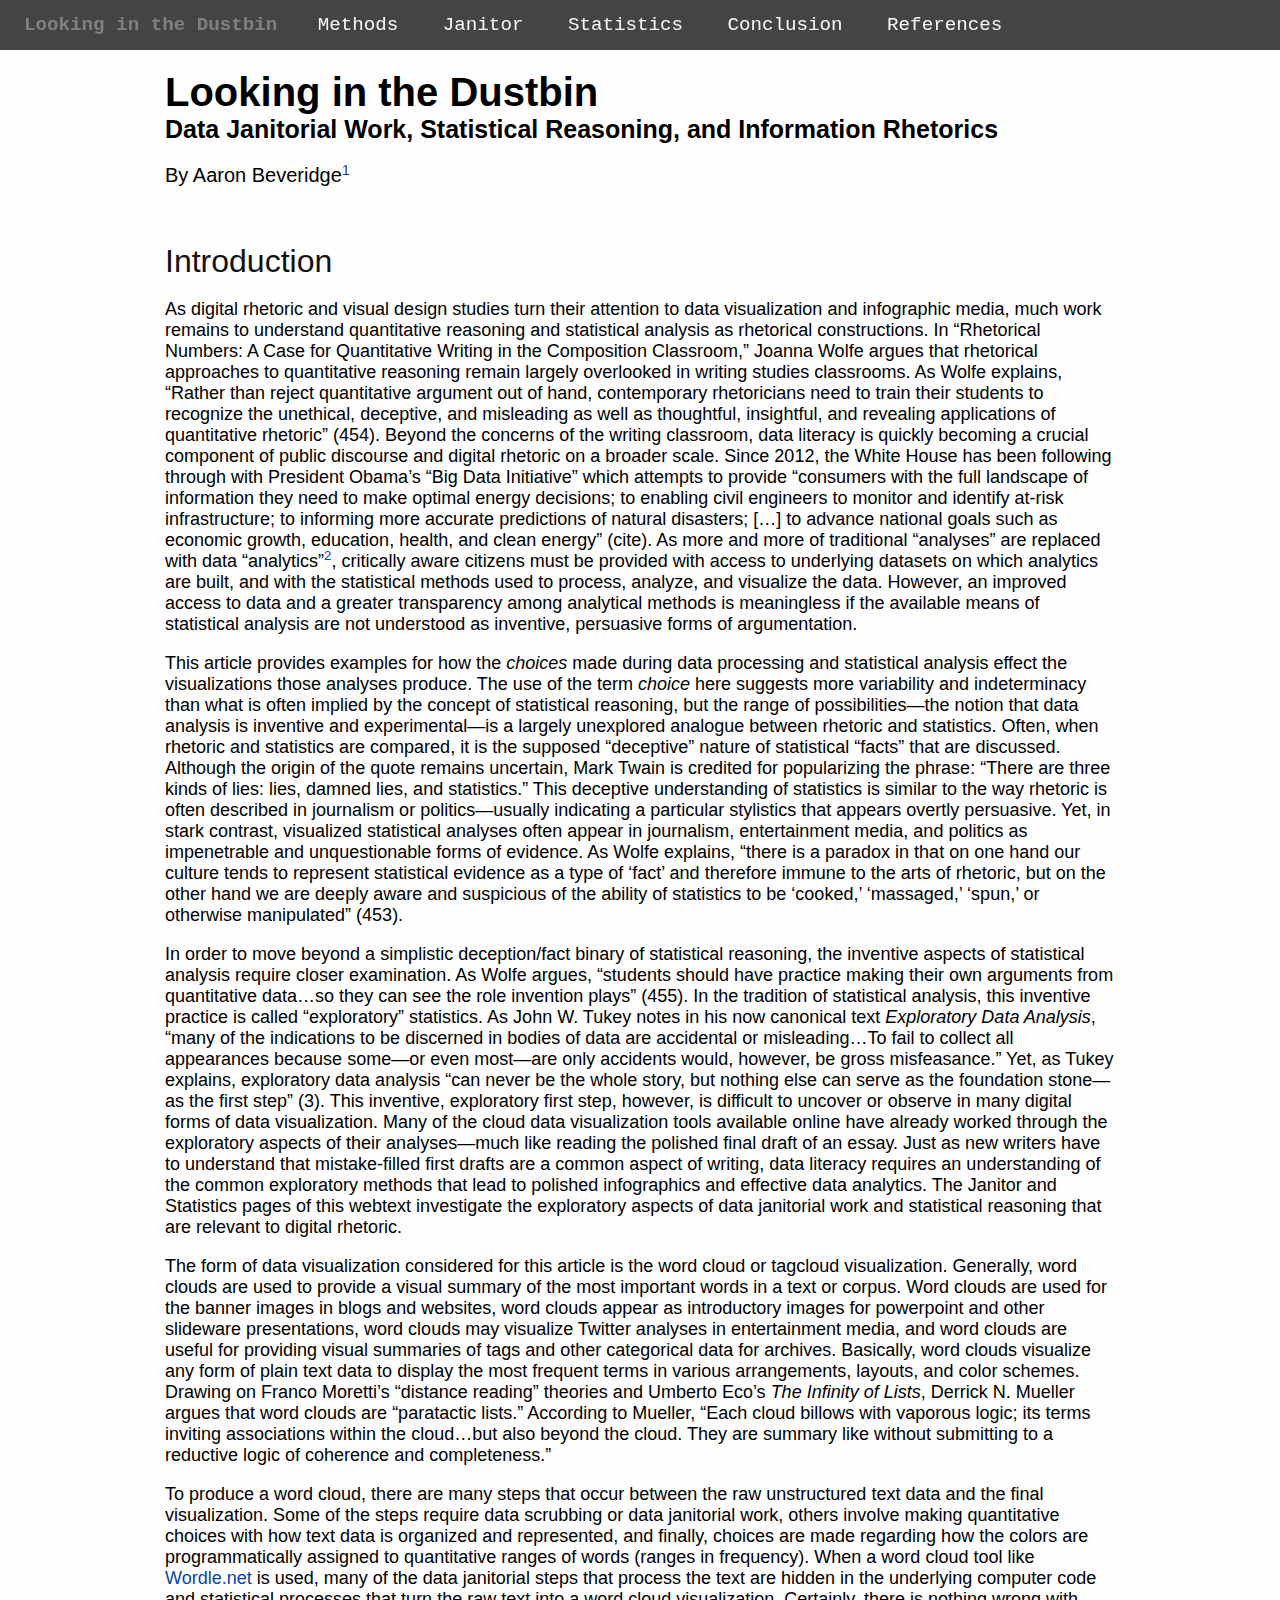
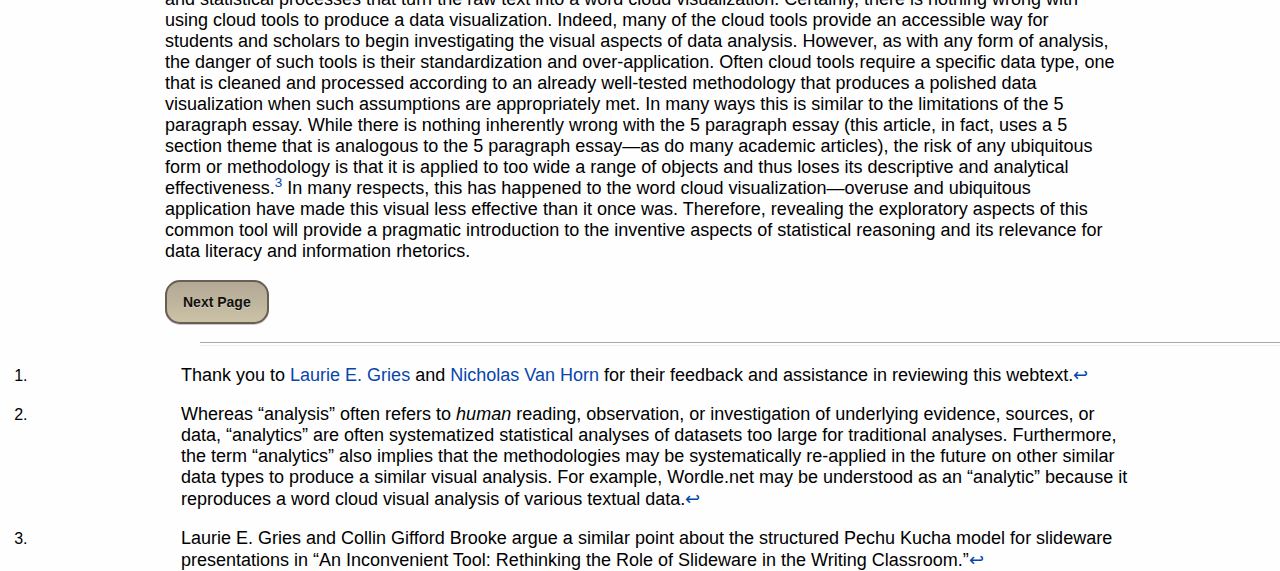
==== index.html @ d508f03b "updates" ====
<!DOCTYPE html PUBLIC "-//W3C//DTD XHTML 1.0 Transitional//EN" "http://www.w3.org/TR/xhtml1/DTD/xhtml1-transitional.dtd">
<html xmlns="http://www.w3.org/1999/xhtml">
<div id="container">
<head>
  <meta http-equiv="Content-Type" content="text/html; charset=utf-8" />
  <meta http-equiv="Content-Style-Type" content="text/css" />
  <meta name="generator" content="pandoc" />
  <title>Intro </title>
  <style type="text/css">code{white-space: pre;}</style>
  <link rel="stylesheet" href="style.css" type="text/css" />
</head>
<body>
       <div class="nav">
      <ul>
        <hm>
          <li class="home"><a href="https://aabeveridge.github.io/data-janitor/index.html"><b>Looking in the Dustbin</b></a></li></hm>
          <li class="methods"><a href="https://aabeveridge.github.io/data-janitor/methods.html">Methods</a></li>
          <li class="janitor"><a href="https://aabeveridge.github.io/data-janitor/janitor.html">Janitor</a></li>
          <li class="stats"><a href="https://aabeveridge.github.io/data-janitor/stats.html">Statistics</a></li>
          <li class="conclusion"><a href="https://aabeveridge.github.io/data-janitor/conclusion.html">Conclusion</a></li>
          <li class="notes"><a href="https://aabeveridge.github.io/data-janitor/notes.html">References</a></li>
      </ul>
    </div>
      <div class="container">
    <div class="row">
            <div class="span12">
      <p style="font-size:40px;padding-bottom:0;margin-bottom:0">
      <b>Looking in the Dustbin</b>
      </p>
      <p style="font-size:25px;padding-top:0;margin-top:0;padding-bottom:0;margin-bottom:0">
      <b>Data Janitorial Work, Statistical Reasoning, and Information Rhetorics</b>
      </p>
      <p style="font-size:20px;padding-bottom:25px;padding-top:10px;margin-top:10px">
      By Aaron Beveridge<a href="#fn1" class="footnoteRef" id="fnref1"><sup>1</sup></a>
      </p>
      <h2 id="introduction">Introduction</h2>
      <p>As digital rhetoric and visual design studies turn their attention to data visualization and infographic media, much work remains to understand quantitative reasoning and statistical analysis as rhetorical constructions. In “Rhetorical Numbers: A Case for Quantitative Writing in the Composition Classroom,” Joanna Wolfe argues that rhetorical approaches to quantitative reasoning remain largely overlooked in writing studies classrooms. As Wolfe explains, “Rather than reject quantitative argument out of hand, contemporary rhetoricians need to train their students to recognize the unethical, deceptive, and misleading as well as thoughtful, insightful, and revealing applications of quantitative rhetoric” (454). Beyond the concerns of the writing classroom, data literacy is quickly becoming a crucial component of public discourse and digital rhetoric on a broader scale. Since 2012, the White House has been following through with President Obama’s “Big Data Initiative” which attempts to provide “consumers with the full landscape of information they need to make optimal energy decisions; to enabling civil engineers to monitor and identify at-risk infrastructure; to informing more accurate predictions of natural disasters; […] to advance national goals such as economic growth, education, health, and clean energy” (cite). As more and more of traditional “analyses” are replaced with data “analytics”<a href="#fn2" class="footnoteRef" id="fnref2"><sup>2</sup></a>, critically aware citizens must be provided with access to underlying datasets on which analytics are built, and with the statistical methods used to process, analyze, and visualize the data. However, an improved access to data and a greater transparency among analytical methods is meaningless if the available means of statistical analysis are not understood as inventive, persuasive forms of argumentation.</p>
      <p>This article provides examples for how the <em>choices</em> made during data processing and statistical analysis effect the visualizations those analyses produce. The use of the term <em>choice</em> here suggests more variability and indeterminacy than what is often implied by the concept of statistical reasoning, but the range of possibilities—the notion that data analysis is inventive and experimental—is a largely unexplored analogue between rhetoric and statistics. Often, when rhetoric and statistics are compared, it is the supposed “deceptive” nature of statistical “facts” that are discussed. Although the origin of the quote remains uncertain, Mark Twain is credited for popularizing the phrase: “There are three kinds of lies: lies, damned lies, and statistics.” This deceptive understanding of statistics is similar to the way rhetoric is often described in journalism or politics—usually indicating a particular stylistics that appears overtly persuasive. Yet, in stark contrast, visualized statistical analyses often appear in journalism, entertainment media, and politics as impenetrable and unquestionable forms of evidence. As Wolfe explains, “there is a paradox in that on one hand our culture tends to represent statistical evidence as a type of ‘fact’ and therefore immune to the arts of rhetoric, but on the other hand we are deeply aware and suspicious of the ability of statistics to be ‘cooked,’ ‘massaged,’ ‘spun,’ or otherwise manipulated” (453).</p>
      <p>In order to move beyond a simplistic deception/fact binary of statistical reasoning, the inventive aspects of statistical analysis require closer examination. As Wolfe argues, “students should have practice making their own arguments from quantitative data…so they can see the role invention plays” (455). In the tradition of statistical analysis, this inventive practice is called “exploratory” statistics. As John W. Tukey notes in his now canonical text <em>Exploratory Data Analysis</em>, “many of the indications to be discerned in bodies of data are accidental or misleading…To fail to collect all appearances because some—or even most—are only accidents would, however, be gross misfeasance.” Yet, as Tukey explains, exploratory data analysis “can never be the whole story, but nothing else can serve as the foundation stone—as the first step” (3). This inventive, exploratory first step, however, is difficult to uncover or observe in many digital forms of data visualization. Many of the cloud data visualization tools available online have already worked through the exploratory aspects of their analyses—much like reading the polished final draft of an essay. Just as new writers have to understand that mistake-filled first drafts are a common aspect of writing, data literacy requires an understanding of the common exploratory methods that lead to polished infographics and effective data analytics. The Janitor and Statistics pages of this webtext investigate the exploratory aspects of data janitorial work and statistical reasoning that are relevant to digital rhetoric.</p>
      <p>The form of data visualization considered for this article is the word cloud or tagcloud visualization. Generally, word clouds are used to provide a visual summary of the most important words in a text or corpus. Word clouds are used for the banner images in blogs and websites, word clouds appear as introductory images for powerpoint and other slideware presentations, word clouds may visualize Twitter analyses in entertainment media, and word clouds are useful for providing visual summaries of tags and other categorical data for archives. Basically, word clouds visualize any form of plain text data to display the most frequent terms in various arrangements, layouts, and color schemes. Drawing on Franco Moretti’s “distance reading” theories and Umberto Eco’s <em>The Infinity of Lists</em>, Derrick N. Mueller argues that word clouds are “paratactic lists.” According to Mueller, “Each cloud billows with vaporous logic; its terms inviting associations within the cloud…but also beyond the cloud. They are summary like without submitting to a reductive logic of coherence and completeness.”</p>
      <p>To produce a word cloud, there are many steps that occur between the raw unstructured text data and the final visualization. Some of the steps require data scrubbing or data janitorial work, others involve making quantitative choices with how text data is organized and represented, and finally, choices are made regarding how the colors are programmatically assigned to quantitative ranges of words (ranges in frequency). When a word cloud tool like <a href="http://wordle.net">Wordle.net</a> is used, many of the data janitorial steps that process the text are hidden in the underlying computer code and statistical processes that turn the raw text into a word cloud visualization. Certainly, there is nothing wrong with using cloud tools to produce a data visualization. Indeed, many of the cloud tools provide an accessible way for students and scholars to begin investigating the visual aspects of data analysis. However, as with any form of analysis, the danger of such tools is their standardization and over-application. Often cloud tools require a specific data type, one that is cleaned and processed according to an already well-tested methodology that produces a polished data visualization when such assumptions are appropriately met. In many ways this is similar to the limitations of the 5 paragraph essay. While there is nothing inherently wrong with the 5 paragraph essay (this article, in fact, uses a 5 section theme that is analogous to the 5 paragraph essay—as do many academic articles), the risk of any ubiquitous form or methodology is that it is applied to too wide a range of objects and thus loses its descriptive and analytical effectiveness.<a href="#fn3" class="footnoteRef" id="fnref3"><sup>3</sup></a> In many respects, this has happened to the word cloud visualization—overuse and ubiquitous application have made this visual less effective than it once was. Therefore, revealing the exploratory aspects of this common tool will provide a pragmatic introduction to the inventive aspects of statistical reasoning and its relevance for data literacy and information rhetorics.</p>
      <p><a href="http://aaronbeveridge.com/data-janitor/methods.html" class="myButton">Next Page</a></p>
      <div class="footnotes">
      <hr />
      <ol>
      <li id="fn1"><p>Thank you to <a href="http://legries.com">Laurie E. Gries</a> and <a href="http://nicholasvanhorn.com">Nicholas Van Horn</a> for their feedback and assistance in reviewing this webtext.<a href="#fnref1">↩</a></p></li>
      <li id="fn2"><p>Whereas “analysis” often refers to <em>human</em> reading, observation, or investigation of underlying evidence, sources, or data, “analytics” are often systematized statistical analyses of datasets too large for traditional analyses. Furthermore, the term “analytics” also implies that the methodologies may be systematically re-applied in the future on other similar data types to produce a similar visual analysis. For example, Wordle.net may be understood as an “analytic” because it reproduces a word cloud visual analysis of various textual data.<a href="#fnref2">↩</a></p></li>
      <li id="fn3"><p>Laurie E. Gries and Collin Gifford Brooke argue a similar point about the structured Pechu Kucha model for slideware presentations in “An Inconvenient Tool: Rethinking the Role of Slideware in the Writing Classroom.”<a href="#fnref3">↩</a></p></li>
      </ol>
      </div>
      </div>
    </div>
  </div>
</body>
      </div>
</html>
---- style.css ----
html {
  font-size: 100%;
  overflow-y: scroll;
  -webkit-text-size-adjust: 100%;
  -ms-text-size-adjust: 100%;
  height: 100%;
}

body {
  font-family: "Helvetica Neue", Helvetica, Arial, sans-serif;
/*  font-family: Lucida Sans Typewriter,Lucida Console,monaco,Bitstream Vera Sans Mono,monospace;*/
  margin: 0;
  margin-top: 70px;
  padding: 0;
  background: #fefefe;
}

p {
  width: 950px;
  font-size: 18px;
  margin-left: auto;
  margin-right: auto;
}  

img {
  max-width: 100%;
}

h1, h2, h3, h4, h5, h6 {
  color: #111;
  line-height: 125%;
  margin-top: -69px;
  font-weight: normal;
  margin-left: auto;
  margin-right: auto;
  width: 950px;
  padding-top: 78px;
  margin-bottom: 0px;
}

h4, h5, h6 {
  font-weight: bold;
}

h1 {
  font-size: 2.5em;
}

h2 {
  font-size: 2em;
}

h3 {
  font-size: 1.5em;
}

h4 {
  font-size: 1.2em;
}

h5 {
  font-size: 1em;
}

h6 {
  font-size: 0.9em;
}

blockquote {
  color: #666666;
  margin: 0;
  padding-left: 3em;
}

hr {
  display: block;
  height: 2px;
  border: 0;
  border-top: 1px solid #aaa;
  border-bottom: 1px solid #eee;
  margin: 1em 0;
  margin-left: 200px;
  padding-left: 200px;
  width: 950px;
}

pre, code, kbd, samp {
  color: #111;
  font-family: Lucida Sans Typewriter,Lucida Console,monaco,Bitstream Vera Sans Mono,monospace;
  font-size: 0.98em;
  background-color: #D3D3D3;
  white-space: pre-wrap; /* css-3 */
  white-space: -moz-pre-wrap !important; /* Mozilla, since 1999 */
  white-space: -pre-wrap; /* Opera 4-6 */
  white-space: -o-pre-wrap; /* Opera 7 */
  word-wrap: break-word; /* Internet Explorer 5.5+ */
}

b, strong {
  font-weight: bold;
}

.button1 button {
  padding-left: 200px;
  margin-left: 200px;
  width: 100px;
 }
 
.button1 a {
  width: 100px;
}

dfn {
  font-style: italic;
}

ins {
  background: #ff9;
  color: #000;
  text-decoration: none;
}

mark {
  background: #ff0;
  color: #000;
  font-style: italic;
  font-weight: bold;
}

sub, sup {
  font-size: 75%;
  line-height: 0;
  position: relative;
  vertical-align: baseline;
}

sup {
  top: -0.5em;
}

sub {
  bottom: -0.25em;
}

ul, ol {
  margin: 1em 0;
  padding: 0 0 0 2em;
}

li p:last-child {
  margin-bottom: 0;
}

ul ul, ol ol {
  margin: .3em 0;
}

dl {
  margin-bottom: 1em;
}

dt {
  font-weight: bold;
  margin-bottom: .8em;
}

dd {
  margin: 0 0 .8em 2em;
}

dd:last-child {
  margin-bottom: 0;
}

img {
  border: 0;
  -ms-interpolation-mode: bicubic;
  vertical-align: bottom;
}

figure {
  display: block;
  text-align: center;
  margin: 1em 0;
}

figure img {
  border: none;
  margin: 0 auto;
}

figcaption {
  font-size: 0.8em;
  font-style: italic;
  margin: 0 0 .8em;
}

table {
  margin-bottom: 2em;
  border-bottom: 1px solid #ddd;
  border-right: 1px solid #ddd;
  border-spacing: 0;
  border-collapse: collapse;
}

table th {
  padding: .2em 1em;
  background-color: #eee;
  border-top: 1px solid #ddd;
  border-left: 1px solid #ddd;
}

table td {
  padding: .2em 1em;
  border-top: 1px solid #ddd;
  border-left: 1px solid #ddd;
  vertical-align: top;
}

div#TOC {
  position: fixed;
  float: left;
  font-size: 16px;
  padding-top: 70px;
  right: 1px;
  left: 16px;
  top: 0px;
  width: 190px; 
  height: 195px; 
  -webkit-backface-visibility: hidden;  
}

.welltoc a {
  color: #444;
  text-decoration: none;
}

.welltoc li {
  list-style: square;
  color: #444;  
}

a {
  color: #0645ad;
  text-decoration: none;
}

a:hover {
  color: #06e;
}

a:active {
  color: #faa700;
}

a:focus {
  outline: thin dotted;
}

*::-moz-selection {
  background: rgba(255, 255, 0, 0.3);
  color: #000;
}

*::selection {
  background: rgba(255, 255, 0, 0.3);
  color: #000;
}

a::-moz-selection {
  background: rgba(255, 255, 0, 0.3);
  color: #0645ad;
}

a::selection {
  background: rgba(255, 255, 0, 0.3);
  color: #0645ad;
}

.author {
  font-size: 1.2em;
  text-align: center;
}


.nav ul {
  position: fixed;
  width: 100%;
  top: 0;
  list-style: none;
  background-color: #444;
  text-align: center;
  padding: 0;
  margin: 0;
}

.nav li {
  font-family: Lucida Sans Typewriter,Lucida Console,monaco,Bitstream Vera Sans Mono,monospace;
  font-size: 1.2em;
  line-height: 40px;
  height: 40px;
  border-bottom: 1px solid #888;
}
 
.nav a {
  text-decoration: none;
  display: block;
  transition: .3s background-color;
  outline: none;
  color: #CCCCFF;
  padding-left: 40px;
}

.nav .home a {
}


.nav . a {
}
 
.nav .methods a {
  color: #F8F8F8;
}

.nav .janitor a {
  color: #F8F8F8;
}

.nav .stats a {
  color: #F8F8F8;
}

.nav .conclusion a {
  color: #F8F8F8;
}

.nav .notes a {
  color: #F8F8F8;
}

.nav a:hover {
  color: #808080;
}

.nav a::selection {
  color: #444;
}
 
.nav a:active {
  background-color: #444;
  color: #444;
  cursor: default;
}

.footer {
  margin-top: 35px;
}

.footer p {
  color: #666666;
}

@media screen and (min-width: 850px) {

  .nav li {
    border-bottom: none;
    height: 50px;
    line-height: 50px;
    font-size: 1.2em;
    -webkit-backface-visibility: hidden;
  }
  
  .nav hm {
  position: absolute;
  left: -16px;
  z-index: 10;
  padding-left: 0px;
  }
 
  /* Option 1 - Display Inline */
  .nav li {
    display: inline-block;
  }
 
  /* Options 2 - Float
  .nav li {
    float: left;
  }
  .nav ul {
    overflow: auto;
    width: 600px;
    margin: 0 auto;
  }
  .nav {
    background-color: #444;
  }
  */
}

.myButton {
	-moz-box-shadow: 0px 1px 0px 0px #d1c1d1;
	-webkit-box-shadow: 0px 1px 0px 0px #d1c1d1;
	box-shadow: 0px 1px 0px 0px #d1c1d1;
	background:-webkit-gradient(linear, left top, left bottom, color-stop(0.05, #b3a996), color-stop(1, #ccc2a6));
	background:-moz-linear-gradient(top, #b3a996 5%, #ccc2a6 100%);
	background:-webkit-linear-gradient(top, #b3a996 5%, #ccc2a6 100%);
	background:-o-linear-gradient(top, #b3a996 5%, #ccc2a6 100%);
	background:-ms-linear-gradient(top, #b3a996 5%, #ccc2a6 100%);
	background:linear-gradient(to bottom, #b3a996 5%, #ccc2a6 100%);
	filter:progid:DXImageTransform.Microsoft.gradient(startColorstr='#b3a996', endColorstr='#ccc2a6',GradientType=0);
	background-color:#b3a996;
	-moz-border-radius:15px;
	-webkit-border-radius:15px;
	border-radius:15px;
	border:2px solid #666054;
	display:inline-block;
	cursor:pointer;
	color:#12140a;
	font-family:Arial;
	font-size:14px;
	font-weight:bold;
	padding:12px 16px;
	text-decoration:none;
	text-shadow:0px 1px 0px #d4cdd4;
}
.myButton:hover {
	background:-webkit-gradient(linear, left top, left bottom, color-stop(0.05, #ccc2a6), color-stop(1, #b3a996));
	background:-moz-linear-gradient(top, #ccc2a6 5%, #b3a996 100%);
	background:-webkit-linear-gradient(top, #ccc2a6 5%, #b3a996 100%);
	background:-o-linear-gradient(top, #ccc2a6 5%, #b3a996 100%);
	background:-ms-linear-gradient(top, #ccc2a6 5%, #b3a996 100%);
	background:linear-gradient(to bottom, #ccc2a6 5%, #b3a996 100%);
	filter:progid:DXImageTransform.Microsoft.gradient(startColorstr='#ccc2a6', endColorstr='#b3a996',GradientType=0);
	background-color:#ccc2a6;
}
.myButton:active {
	position:relative;
	top:1px;
}
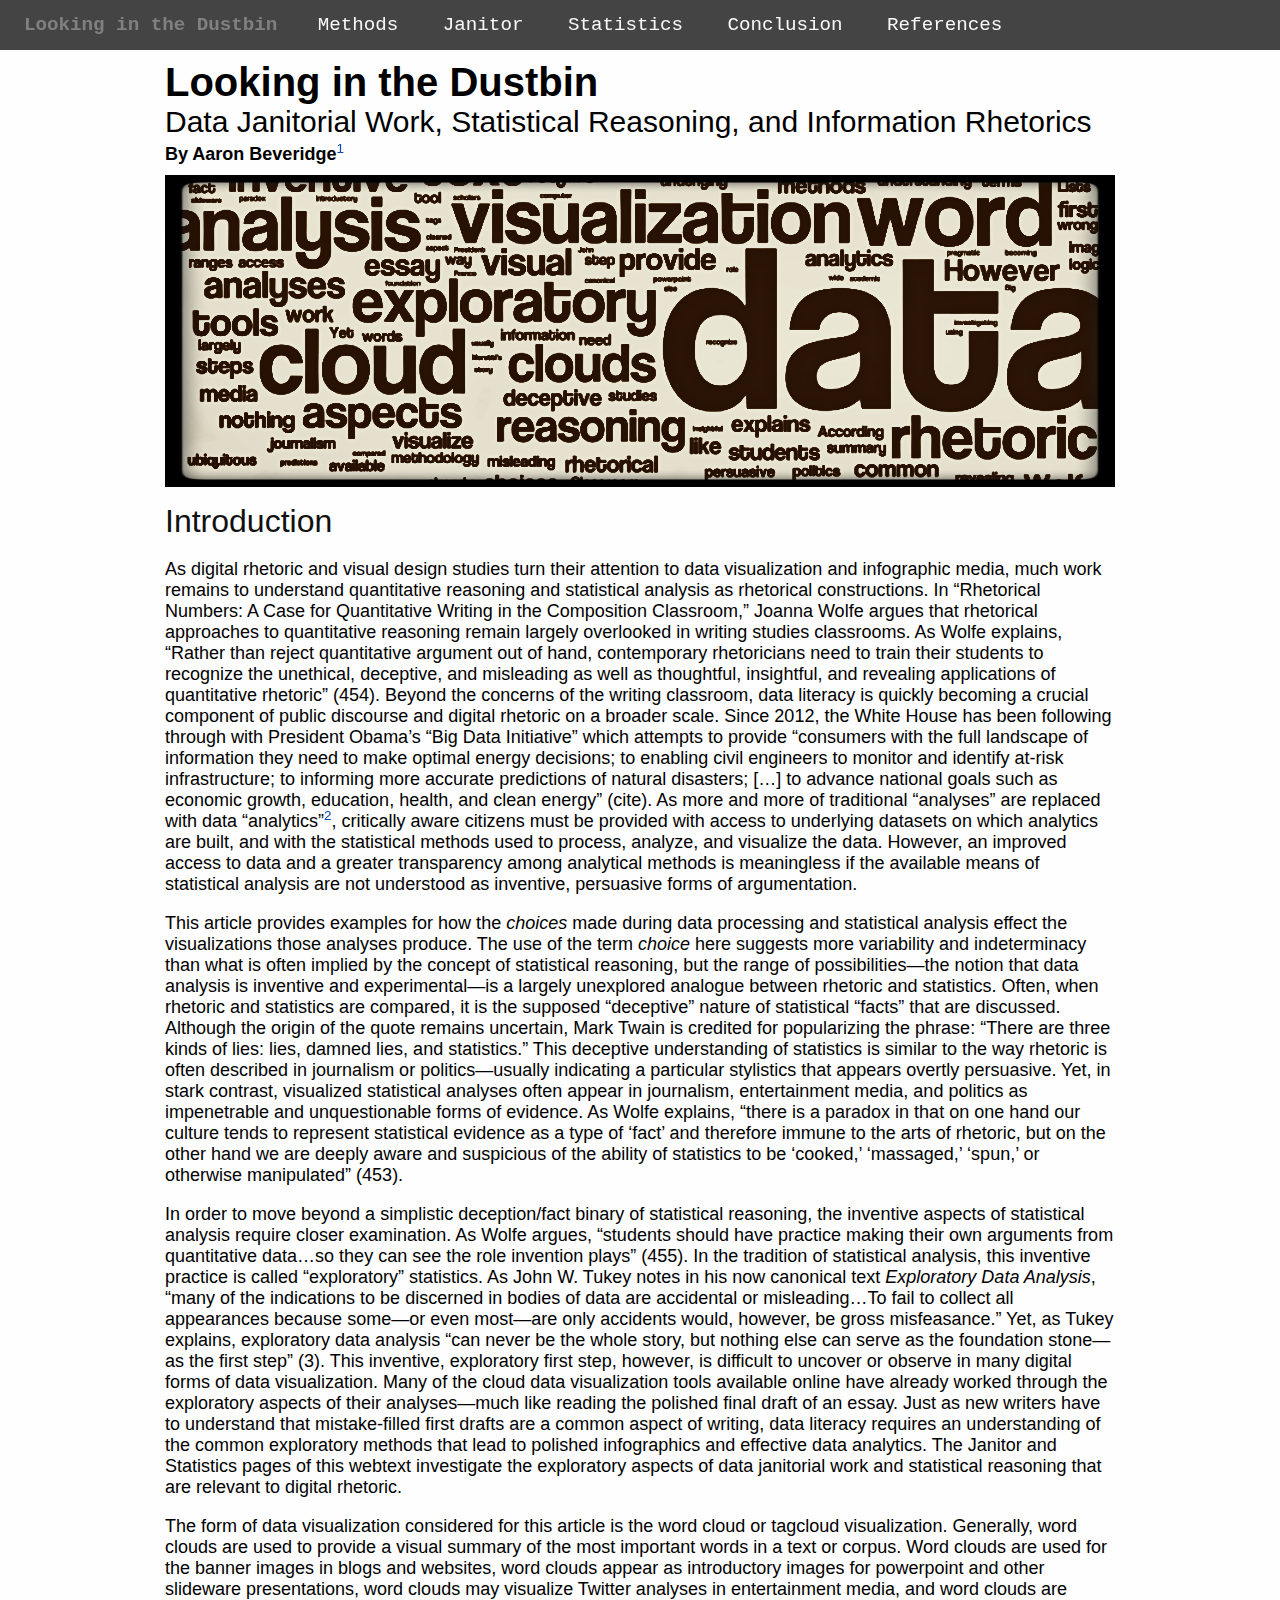
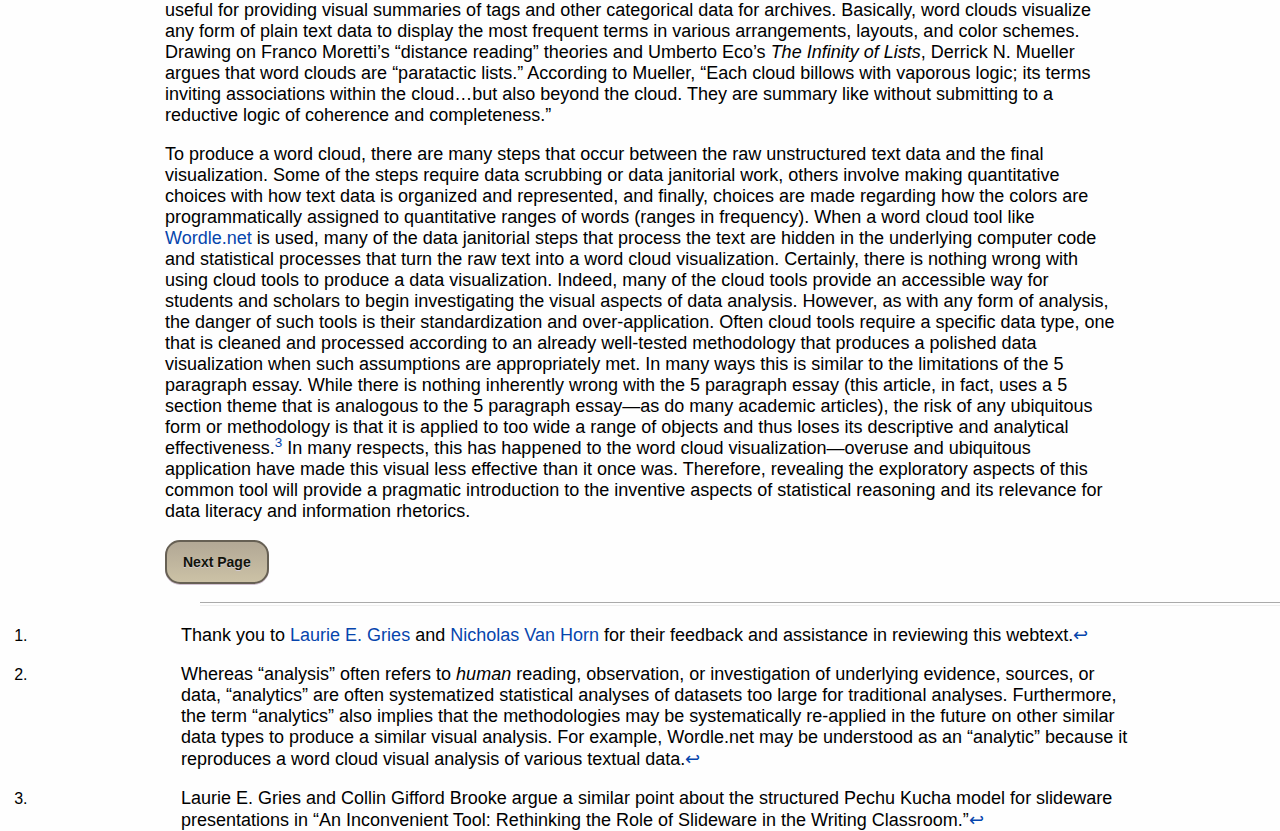
==== commit b7fad97d: "updates" ====
--- a/index.html
+++ b/index.html
@@ -24,15 +24,18 @@
       <div class="container">
     <div class="row">
             <div class="span12">
-      <p style="font-size:40px;padding-bottom:0;margin-bottom:0">
+      <p style="font-size:40px;padding-bottom:0;margin-bottom:0;padding-top:10px;margin-top:0">
       <b>Looking in the Dustbin</b>
       </p>
-      <p style="font-size:25px;padding-top:0;margin-top:0;padding-bottom:0;margin-bottom:0">
-      <b>Data Janitorial Work, Statistical Reasoning, and Information Rhetorics</b>
+      <p style="font-size:30px;padding-top:0;margin-top:0;padding-bottom:0;margin-bottom:0">
+      Data Janitorial Work, Statistical Reasoning, and Information Rhetorics
       </p>
-      <p style="font-size:20px;padding-bottom:25px;padding-top:10px;margin-top:10px">
-      By Aaron Beveridge<a href="#fn1" class="footnoteRef" id="fnref1"><sup>1</sup></a>
+      <p style="font-size:18px;padding-bottom:10px;margin-bottom:0;padding-top:5px;margin-top:0">
+      <b>By Aaron Beveridge</b><a href="#fn1" class="footnoteRef" id="fnref1"><sup>1</sup></a>
       </p>
+      <center>
+      <img src="./images/wordle3.jpg" alt="" style="padding-top:0;padding-bottom:0;margin-top:0;margin-bottom:5px"/>
+      </center>
       <h2 id="introduction">Introduction</h2>
       <p>As digital rhetoric and visual design studies turn their attention to data visualization and infographic media, much work remains to understand quantitative reasoning and statistical analysis as rhetorical constructions. In “Rhetorical Numbers: A Case for Quantitative Writing in the Composition Classroom,” Joanna Wolfe argues that rhetorical approaches to quantitative reasoning remain largely overlooked in writing studies classrooms. As Wolfe explains, “Rather than reject quantitative argument out of hand, contemporary rhetoricians need to train their students to recognize the unethical, deceptive, and misleading as well as thoughtful, insightful, and revealing applications of quantitative rhetoric” (454). Beyond the concerns of the writing classroom, data literacy is quickly becoming a crucial component of public discourse and digital rhetoric on a broader scale. Since 2012, the White House has been following through with President Obama’s “Big Data Initiative” which attempts to provide “consumers with the full landscape of information they need to make optimal energy decisions; to enabling civil engineers to monitor and identify at-risk infrastructure; to informing more accurate predictions of natural disasters; […] to advance national goals such as economic growth, education, health, and clean energy” (cite). As more and more of traditional “analyses” are replaced with data “analytics”<a href="#fn2" class="footnoteRef" id="fnref2"><sup>2</sup></a>, critically aware citizens must be provided with access to underlying datasets on which analytics are built, and with the statistical methods used to process, analyze, and visualize the data. However, an improved access to data and a greater transparency among analytical methods is meaningless if the available means of statistical analysis are not understood as inventive, persuasive forms of argumentation.</p>
       <p>This article provides examples for how the <em>choices</em> made during data processing and statistical analysis effect the visualizations those analyses produce. The use of the term <em>choice</em> here suggests more variability and indeterminacy than what is often implied by the concept of statistical reasoning, but the range of possibilities—the notion that data analysis is inventive and experimental—is a largely unexplored analogue between rhetoric and statistics. Often, when rhetoric and statistics are compared, it is the supposed “deceptive” nature of statistical “facts” that are discussed. Although the origin of the quote remains uncertain, Mark Twain is credited for popularizing the phrase: “There are three kinds of lies: lies, damned lies, and statistics.” This deceptive understanding of statistics is similar to the way rhetoric is often described in journalism or politics—usually indicating a particular stylistics that appears overtly persuasive. Yet, in stark contrast, visualized statistical analyses often appear in journalism, entertainment media, and politics as impenetrable and unquestionable forms of evidence. As Wolfe explains, “there is a paradox in that on one hand our culture tends to represent statistical evidence as a type of ‘fact’ and therefore immune to the arts of rhetoric, but on the other hand we are deeply aware and suspicious of the ability of statistics to be ‘cooked,’ ‘massaged,’ ‘spun,’ or otherwise manipulated” (453).</p>
--- a/style.css
+++ b/style.css
@@ -10,7 +10,7 @@
   font-family: "Helvetica Neue", Helvetica, Arial, sans-serif;
 /*  font-family: Lucida Sans Typewriter,Lucida Console,monaco,Bitstream Vera Sans Mono,monospace;*/
   margin: 0;
-  margin-top: 70px;
+  margin-top: 50px;
   padding: 0;
   background: #fefefe;
 }
@@ -281,7 +281,6 @@
   font-size: 1.2em;
   text-align: center;
 }
-
 
 .nav ul {
   position: fixed;
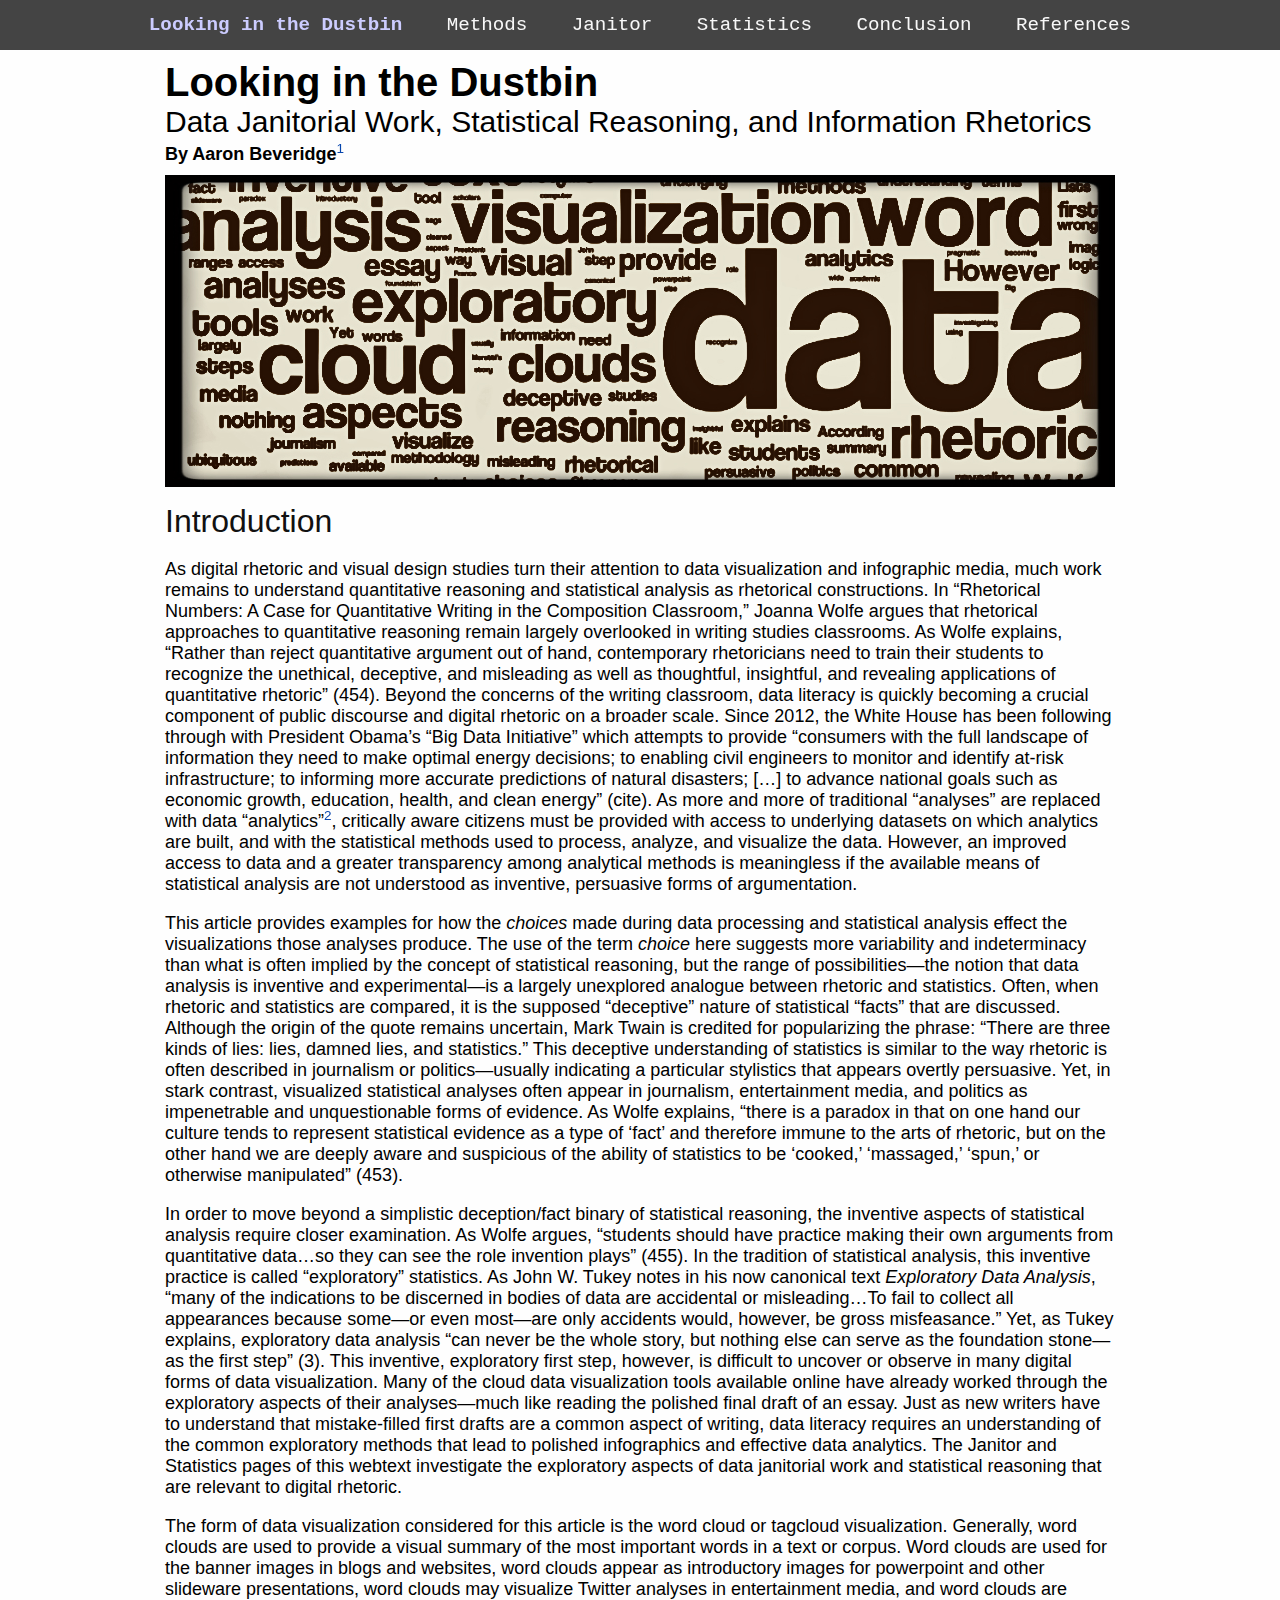
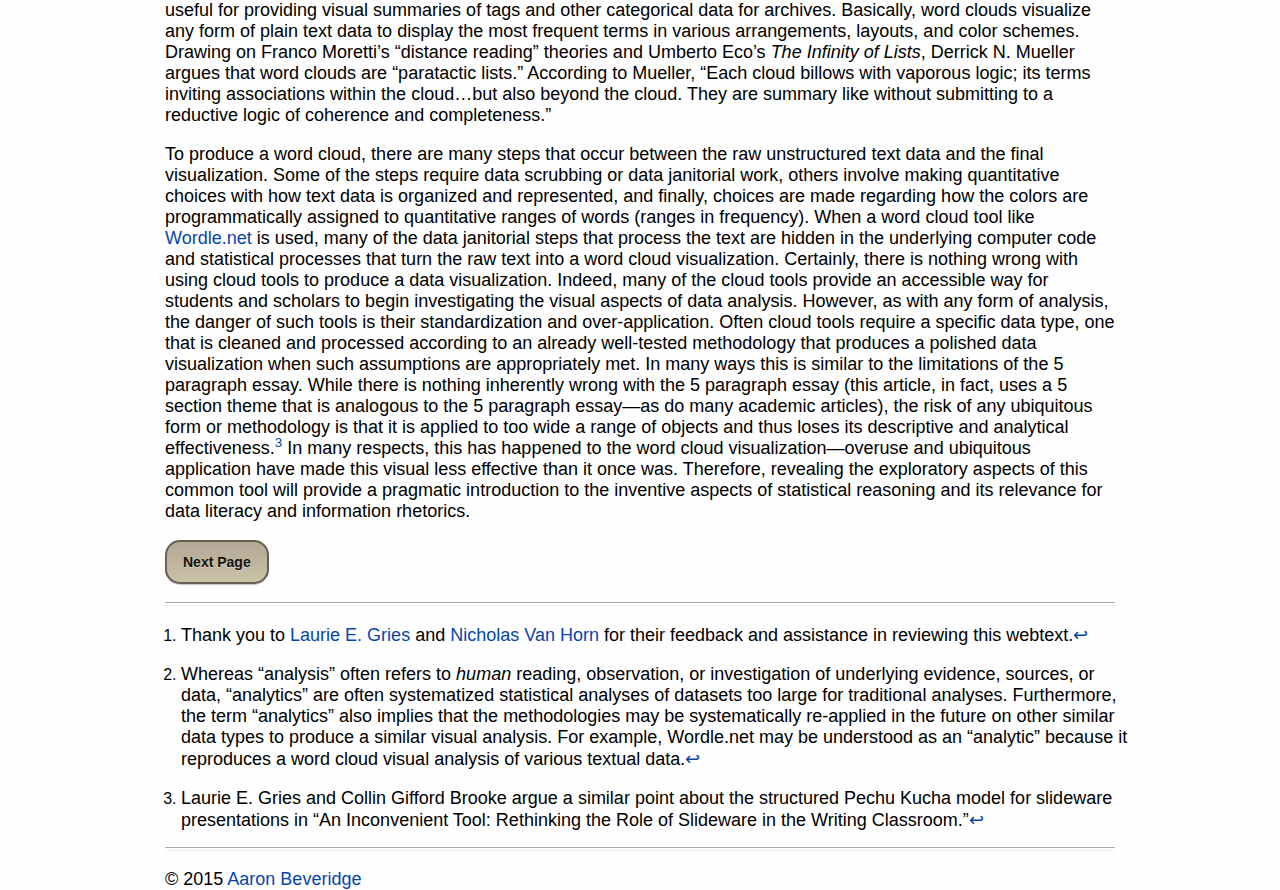
==== commit 636a603a: "updates" ====
--- a/index.html
+++ b/index.html
@@ -10,7 +10,31 @@
   <link rel="stylesheet" href="style.css" type="text/css" />
 </head>
 <body>
-       <div class="nav">
+      <script>
+    // Create the dropdown base
+    $("<select />").appendTo("nav");
+    
+    // Create default option "Go to..."
+    $("<option />", {
+       "selected": "selected",
+       "value"   : "",
+       "text"    : "Go to..."
+    }).appendTo("nav select");
+    
+    // Populate dropdown with menu items
+    $("nav a").each(function() {
+     var el = $(this);
+     $("<option />", {
+         "value"   : el.attr("href"),
+         "text"    : el.text()
+     }).appendTo("nav select");
+    });
+    
+    $("nav select").change(function() {
+      window.location = $(this).find("option:selected").val();
+    }); 
+    </script> 
+     <div class="nav">
       <ul>
         <hm>
           <li class="home"><a href="https://aabeveridge.github.io/data-janitor/index.html"><b>Looking in the Dustbin</b></a></li></hm>
@@ -20,6 +44,16 @@
           <li class="conclusion"><a href="https://aabeveridge.github.io/data-janitor/conclusion.html">Conclusion</a></li>
           <li class="notes"><a href="https://aabeveridge.github.io/data-janitor/notes.html">References</a></li>
       </ul>
+       <select> 
+        <option value="" selected="selected">Select</option> 
+        
+        <option value="https://aabeveridge.github.io/data-janitor/index.html">Home</option> 
+        <option value="https://aabeveridge.github.io/data-janitor/methods.html">Methods</option> 
+        <option value="https://aabeveridge.github.io/data-janitor/janitor.html">Janitor</option> 
+        <option value="https://aabeveridge.github.io/data-janitor/stats.html">Statistics</option> 
+        <option value="https://aabeveridge.github.io/data-janitor/conclusion.html">Conclusion</option>
+        <option value="https://aabeveridge.github.io/data-janitor/notes.html">References</option> 
+      </select>
     </div>
       <div class="container">
     <div class="row">
@@ -55,5 +89,7 @@
     </div>
   </div>
 </body>
+            <hr>
+      <p>© 2015 <a href="http://aaronbeveridge.com">Aaron Beveridge</a></p>
       </div>
 </html>
--- a/style.css
+++ b/style.css
@@ -10,7 +10,7 @@
   font-family: "Helvetica Neue", Helvetica, Arial, sans-serif;
 /*  font-family: Lucida Sans Typewriter,Lucida Console,monaco,Bitstream Vera Sans Mono,monospace;*/
   margin: 0;
-  margin-top: 50px;
+  margin-top: 250px;
   padding: 0;
   background: #fefefe;
 }
@@ -79,9 +79,9 @@
   border-top: 1px solid #aaa;
   border-bottom: 1px solid #eee;
   margin: 1em 0;
-  margin-left: 200px;
-  padding-left: 200px;
   width: 950px;
+  margin-left: auto;
+  margin-right: auto;
 }
 
 pre, code, kbd, samp {
@@ -100,16 +100,6 @@
   font-weight: bold;
 }
 
-.button1 button {
-  padding-left: 200px;
-  margin-left: 200px;
-  width: 100px;
- }
- 
-.button1 a {
-  width: 100px;
-}
-
 dfn {
   font-style: italic;
 }
@@ -193,6 +183,12 @@
   font-size: 0.8em;
   font-style: italic;
   margin: 0 0 .8em;
+}
+
+.footnotes li {
+  width: 950px;
+  margin-left: auto;
+  margin-right: auto;
 }
 
 table {
@@ -282,6 +278,10 @@
   text-align: center;
 }
 
+.nav select {
+  display: none;
+}
+
 .nav ul {
   position: fixed;
   width: 100%;
@@ -296,9 +296,12 @@
 .nav li {
   font-family: Lucida Sans Typewriter,Lucida Console,monaco,Bitstream Vera Sans Mono,monospace;
   font-size: 1.2em;
+  border-bottom: none;
+  height: 40px;
   line-height: 40px;
-  height: 40px;
+  font-size: 1.2em;
   border-bottom: 1px solid #888;
+  -webkit-backface-visibility: hidden;
 }
  
 .nav a {
@@ -311,10 +314,7 @@
 }
 
 .nav .home a {
-}
-
-
-.nav . a {
+  padding-left:0;
 }
  
 .nav .methods a {
@@ -351,15 +351,13 @@
   cursor: default;
 }
 
-.footer {
+footer {
   margin-top: 35px;
-}
-
-.footer p {
-  color: #666666;
-}
-
-@media screen and (min-width: 850px) {
+  margine-bottom: 15px;
+  width: 950px;
+}
+
+@media screen and (min-width: 1040px) {
 
   .nav li {
     border-bottom: none;
@@ -369,13 +367,6 @@
     -webkit-backface-visibility: hidden;
   }
   
-  .nav hm {
-  position: absolute;
-  left: -16px;
-  z-index: 10;
-  padding-left: 0px;
-  }
- 
   /* Option 1 - Display Inline */
   .nav li {
     display: inline-block;
@@ -394,6 +385,9 @@
     background-color: #444;
   }
   */
+  body {
+  margin-top: 50px;
+  }
 }
 
 .myButton {
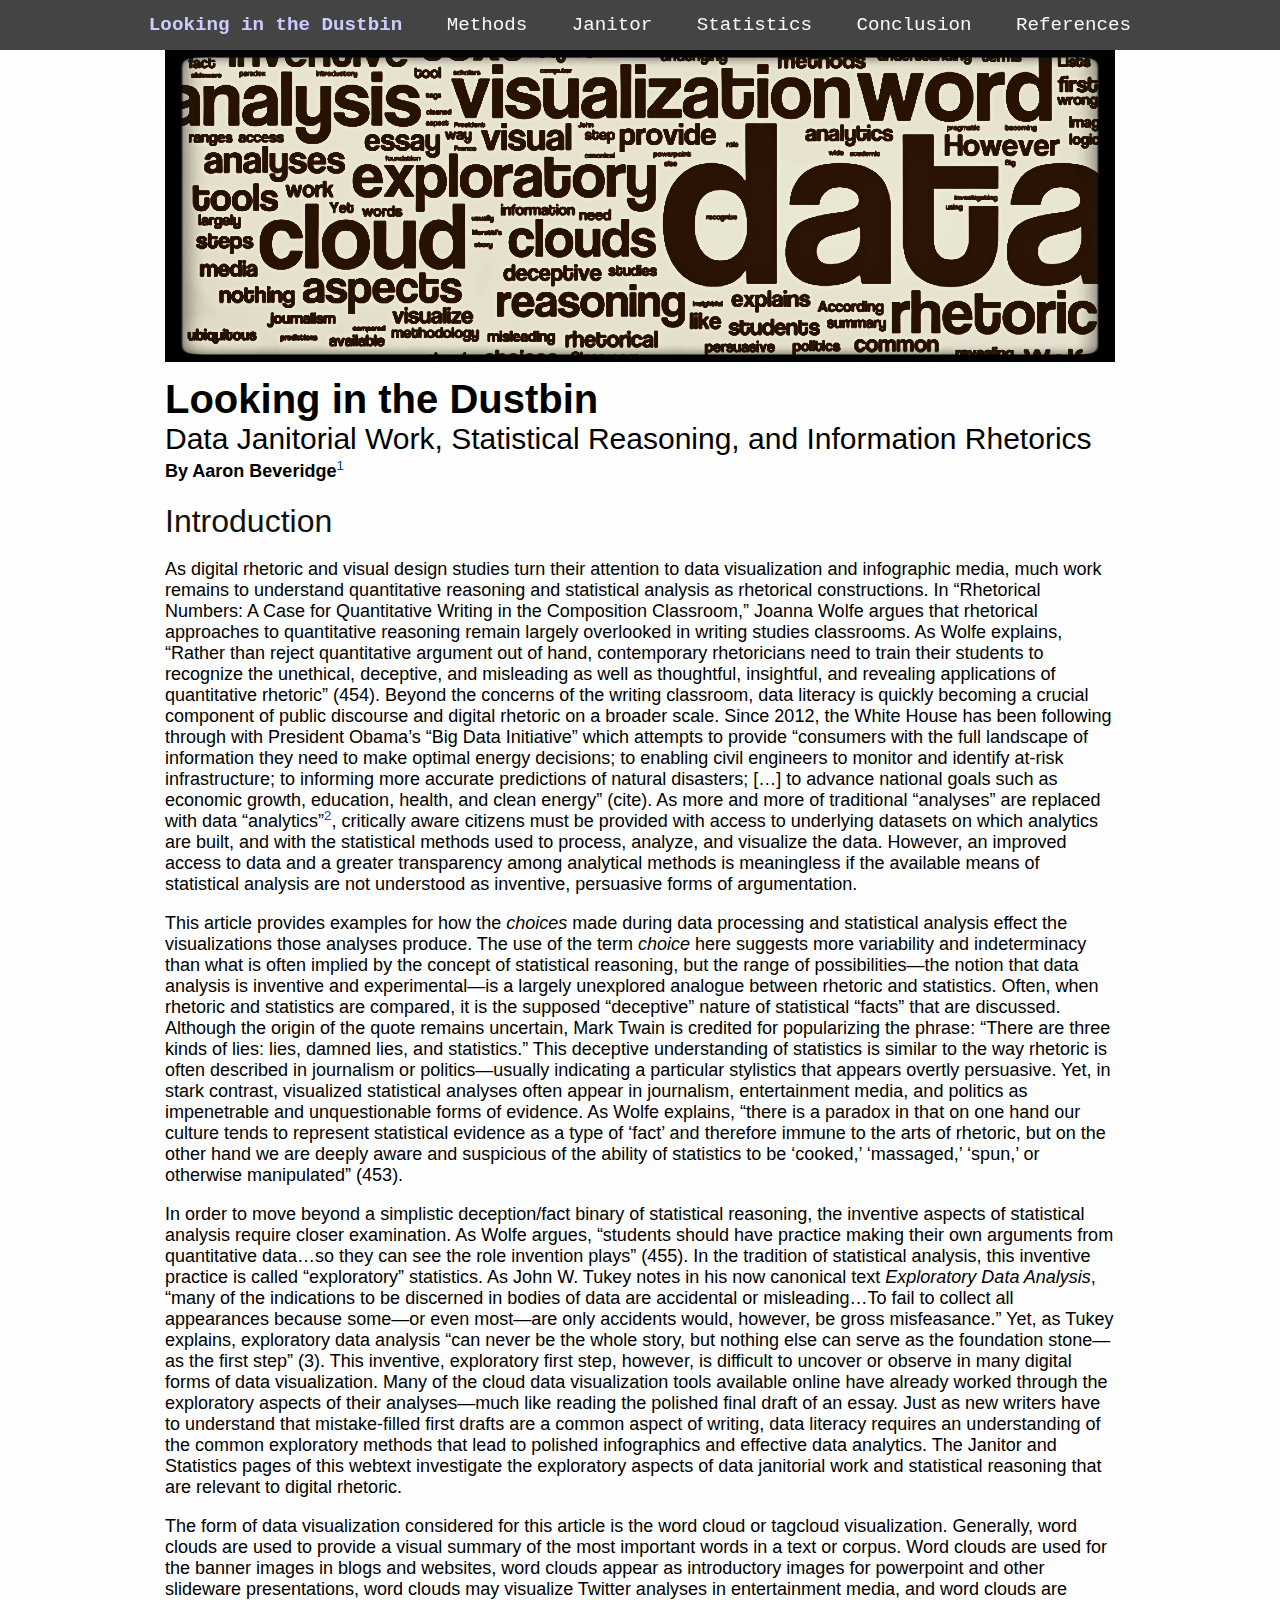
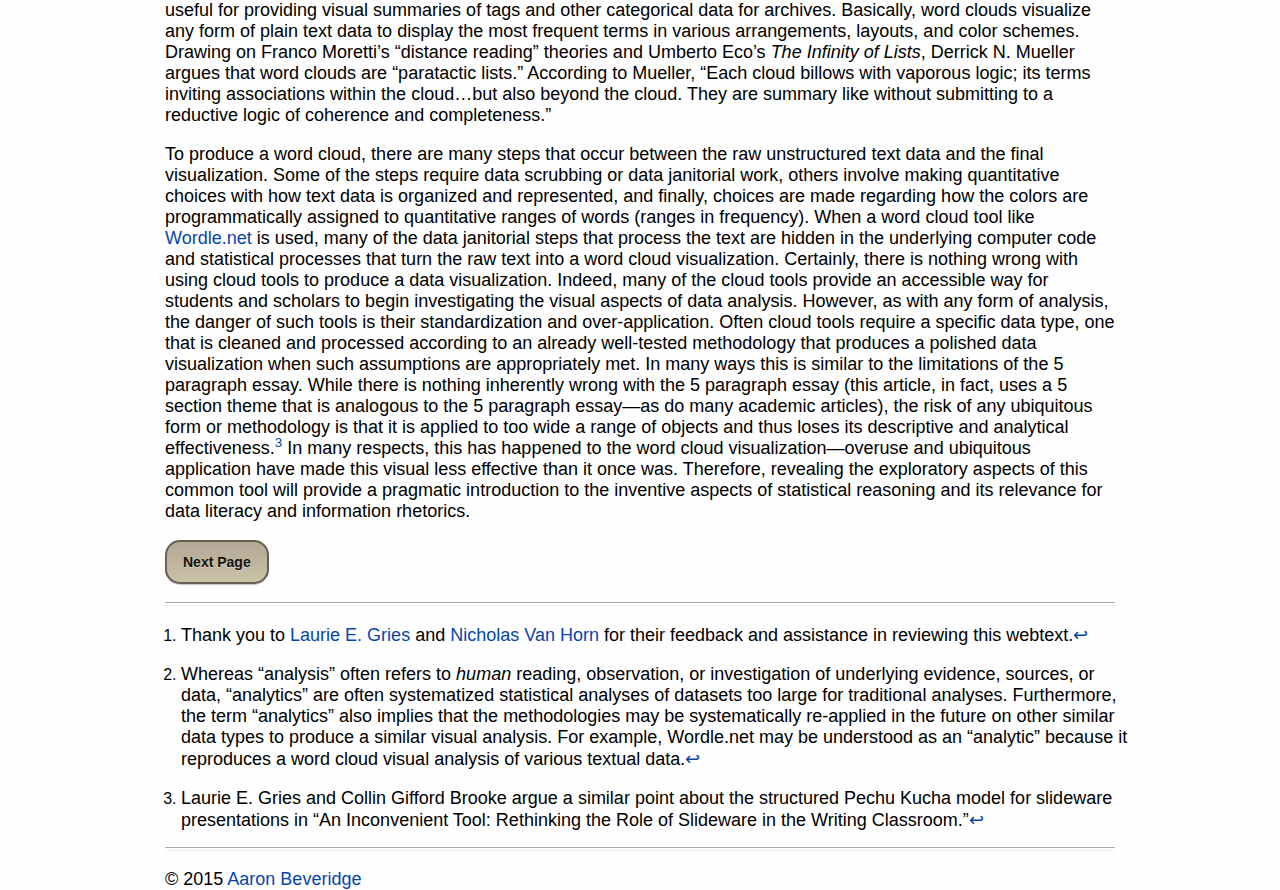
==== commit 37c5c094: "updates" ====
--- a/index.html
+++ b/index.html
@@ -10,34 +10,9 @@
   <link rel="stylesheet" href="style.css" type="text/css" />
 </head>
 <body>
-      <script>
-    // Create the dropdown base
-    $("<select />").appendTo("nav");
-    
-    // Create default option "Go to..."
-    $("<option />", {
-       "selected": "selected",
-       "value"   : "",
-       "text"    : "Go to..."
-    }).appendTo("nav select");
-    
-    // Populate dropdown with menu items
-    $("nav a").each(function() {
-     var el = $(this);
-     $("<option />", {
-         "value"   : el.attr("href"),
-         "text"    : el.text()
-     }).appendTo("nav select");
-    });
-    
-    $("nav select").change(function() {
-      window.location = $(this).find("option:selected").val();
-    }); 
-    </script> 
-     <div class="nav">
+      <div class="nav">
       <ul>
-        <hm>
-          <li class="home"><a href="https://aabeveridge.github.io/data-janitor/index.html"><b>Looking in the Dustbin</b></a></li></hm>
+          <li class="home"><a href="https://aabeveridge.github.io/data-janitor/index.html"><b>Looking in the Dustbin</b></a></li>
           <li class="methods"><a href="https://aabeveridge.github.io/data-janitor/methods.html">Methods</a></li>
           <li class="janitor"><a href="https://aabeveridge.github.io/data-janitor/janitor.html">Janitor</a></li>
           <li class="stats"><a href="https://aabeveridge.github.io/data-janitor/stats.html">Statistics</a></li>
@@ -58,6 +33,9 @@
       <div class="container">
     <div class="row">
             <div class="span12">
+      <center>
+      <img src="./images/wordle3.jpg" alt="" style="padding-top:-10px;padding-bottom:0;margin-top:-10px;margin-bottom:5px"/>
+      </center>
       <p style="font-size:40px;padding-bottom:0;margin-bottom:0;padding-top:10px;margin-top:0">
       <b>Looking in the Dustbin</b>
       </p>
@@ -67,9 +45,6 @@
       <p style="font-size:18px;padding-bottom:10px;margin-bottom:0;padding-top:5px;margin-top:0">
       <b>By Aaron Beveridge</b><a href="#fn1" class="footnoteRef" id="fnref1"><sup>1</sup></a>
       </p>
-      <center>
-      <img src="./images/wordle3.jpg" alt="" style="padding-top:0;padding-bottom:0;margin-top:0;margin-bottom:5px"/>
-      </center>
       <h2 id="introduction">Introduction</h2>
       <p>As digital rhetoric and visual design studies turn their attention to data visualization and infographic media, much work remains to understand quantitative reasoning and statistical analysis as rhetorical constructions. In “Rhetorical Numbers: A Case for Quantitative Writing in the Composition Classroom,” Joanna Wolfe argues that rhetorical approaches to quantitative reasoning remain largely overlooked in writing studies classrooms. As Wolfe explains, “Rather than reject quantitative argument out of hand, contemporary rhetoricians need to train their students to recognize the unethical, deceptive, and misleading as well as thoughtful, insightful, and revealing applications of quantitative rhetoric” (454). Beyond the concerns of the writing classroom, data literacy is quickly becoming a crucial component of public discourse and digital rhetoric on a broader scale. Since 2012, the White House has been following through with President Obama’s “Big Data Initiative” which attempts to provide “consumers with the full landscape of information they need to make optimal energy decisions; to enabling civil engineers to monitor and identify at-risk infrastructure; to informing more accurate predictions of natural disasters; […] to advance national goals such as economic growth, education, health, and clean energy” (cite). As more and more of traditional “analyses” are replaced with data “analytics”<a href="#fn2" class="footnoteRef" id="fnref2"><sup>2</sup></a>, critically aware citizens must be provided with access to underlying datasets on which analytics are built, and with the statistical methods used to process, analyze, and visualize the data. However, an improved access to data and a greater transparency among analytical methods is meaningless if the available means of statistical analysis are not understood as inventive, persuasive forms of argumentation.</p>
       <p>This article provides examples for how the <em>choices</em> made during data processing and statistical analysis effect the visualizations those analyses produce. The use of the term <em>choice</em> here suggests more variability and indeterminacy than what is often implied by the concept of statistical reasoning, but the range of possibilities—the notion that data analysis is inventive and experimental—is a largely unexplored analogue between rhetoric and statistics. Often, when rhetoric and statistics are compared, it is the supposed “deceptive” nature of statistical “facts” that are discussed. Although the origin of the quote remains uncertain, Mark Twain is credited for popularizing the phrase: “There are three kinds of lies: lies, damned lies, and statistics.” This deceptive understanding of statistics is similar to the way rhetoric is often described in journalism or politics—usually indicating a particular stylistics that appears overtly persuasive. Yet, in stark contrast, visualized statistical analyses often appear in journalism, entertainment media, and politics as impenetrable and unquestionable forms of evidence. As Wolfe explains, “there is a paradox in that on one hand our culture tends to represent statistical evidence as a type of ‘fact’ and therefore immune to the arts of rhetoric, but on the other hand we are deeply aware and suspicious of the ability of statistics to be ‘cooked,’ ‘massaged,’ ‘spun,’ or otherwise manipulated” (453).</p>
--- a/style.css
+++ b/style.css
@@ -21,10 +21,6 @@
   margin-left: auto;
   margin-right: auto;
 }  
-
-img {
-  max-width: 100%;
-}
 
 h1, h2, h3, h4, h5, h6 {
   color: #111;
@@ -137,6 +133,12 @@
   padding: 0 0 0 2em;
 }
 
+ul {
+  width: 950px;
+  margin-left: auto;
+  margin-right: auto;
+}
+
 li p:last-child {
   margin-bottom: 0;
 }
@@ -166,23 +168,34 @@
   border: 0;
   -ms-interpolation-mode: bicubic;
   vertical-align: bottom;
+  max-width: 100%;
+  display: block;
+  margin: 0 auto;
+  margin-top: 0;
+  margin-bottom: 0;
 }
 
 figure {
   display: block;
   text-align: center;
   margin: 1em 0;
-}
-
-figure img {
+  margin-left: auto;
+  margin-right: auto;
+}
+
+.figure img {
   border: none;
+  display: block;
   margin: 0 auto;
+  margin-top: 0;
+  margin-bottom: 0;
 }
 
 figcaption {
   font-size: 0.8em;
   font-style: italic;
-  margin: 0 0 .8em;
+  margin-left: auto;
+  margin-right: auto;
 }
 
 .footnotes li {
@@ -302,7 +315,7 @@
   font-size: 1.2em;
   border-bottom: 1px solid #888;
   -webkit-backface-visibility: hidden;
-}
+  }
  
 .nav a {
   text-decoration: none;
@@ -365,28 +378,11 @@
     line-height: 50px;
     font-size: 1.2em;
     -webkit-backface-visibility: hidden;
+    display: inline-block;
   }
   
-  /* Option 1 - Display Inline */
-  .nav li {
-    display: inline-block;
-  }
- 
-  /* Options 2 - Float
-  .nav li {
-    float: left;
-  }
-  .nav ul {
-    overflow: auto;
-    width: 600px;
-    margin: 0 auto;
-  }
-  .nav {
-    background-color: #444;
-  }
-  */
   body {
-  margin-top: 50px;
+  margin-top: 60px;
   }
 }
 
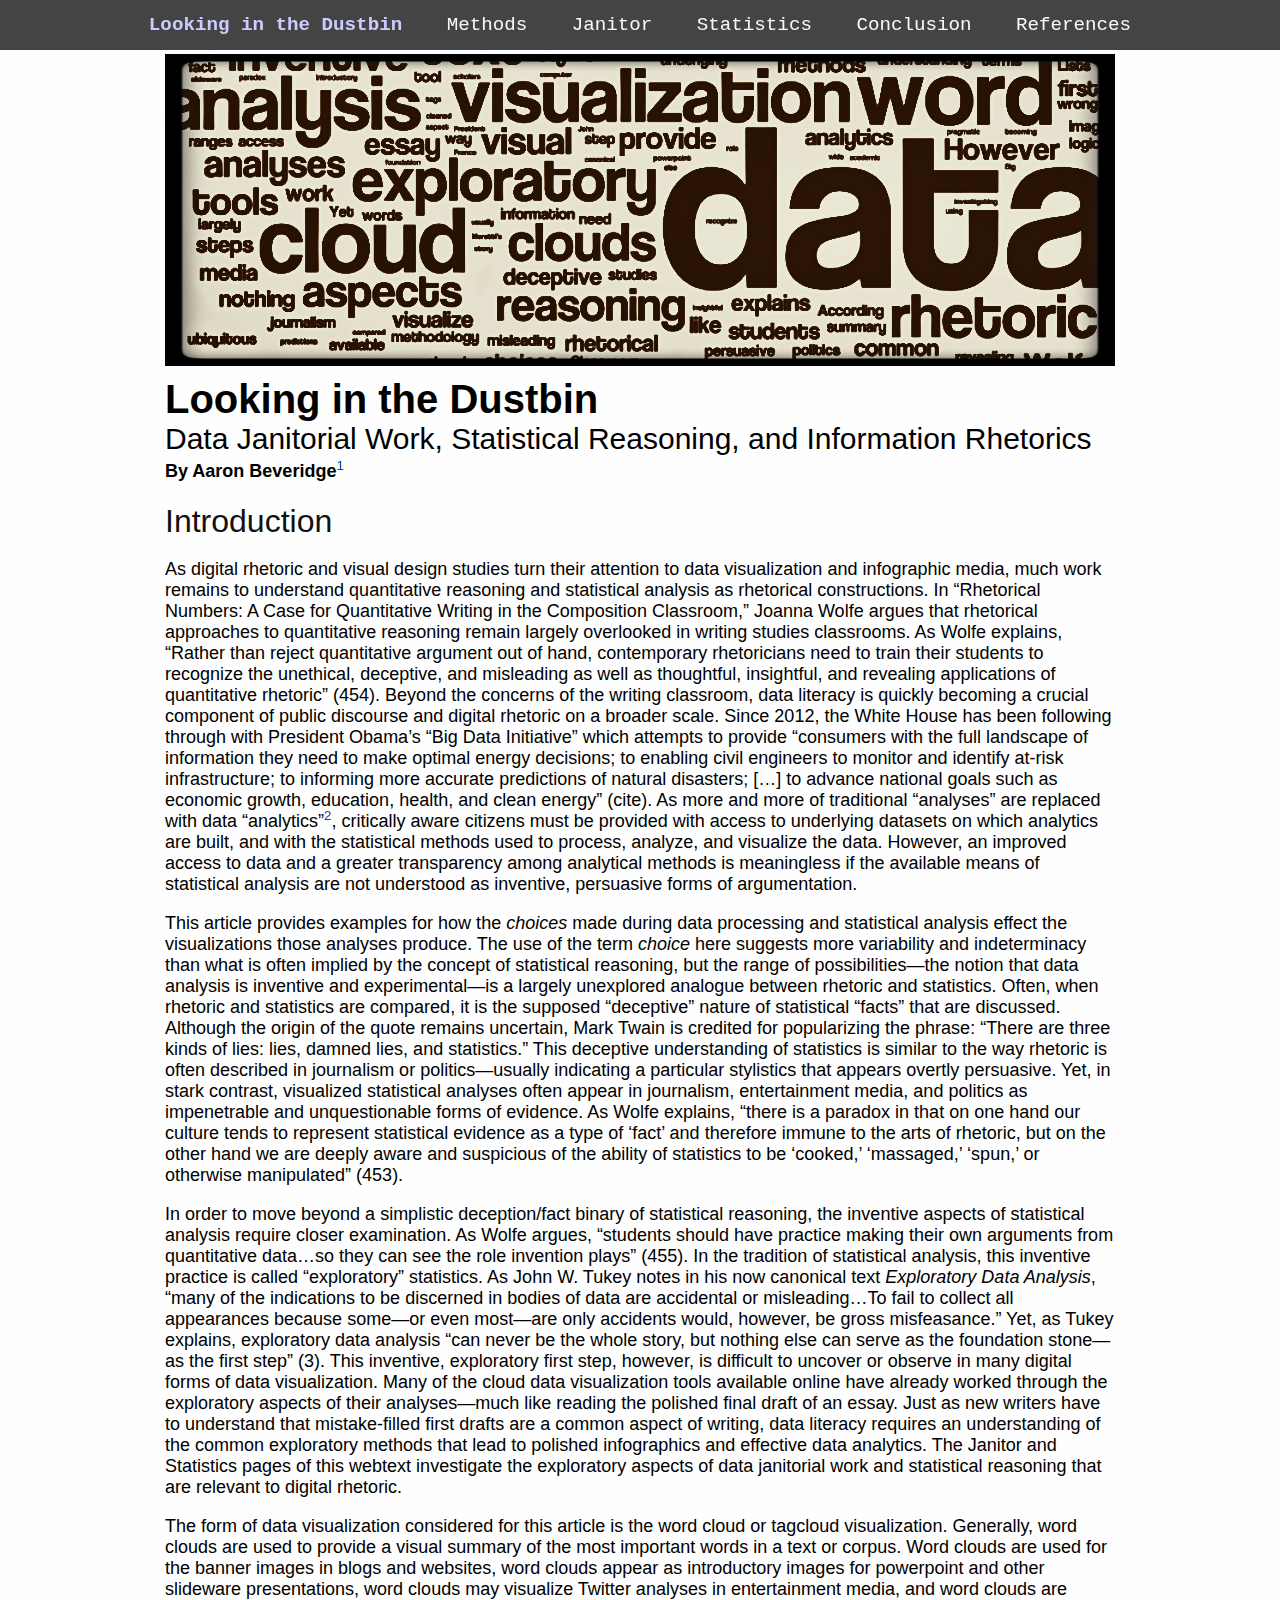
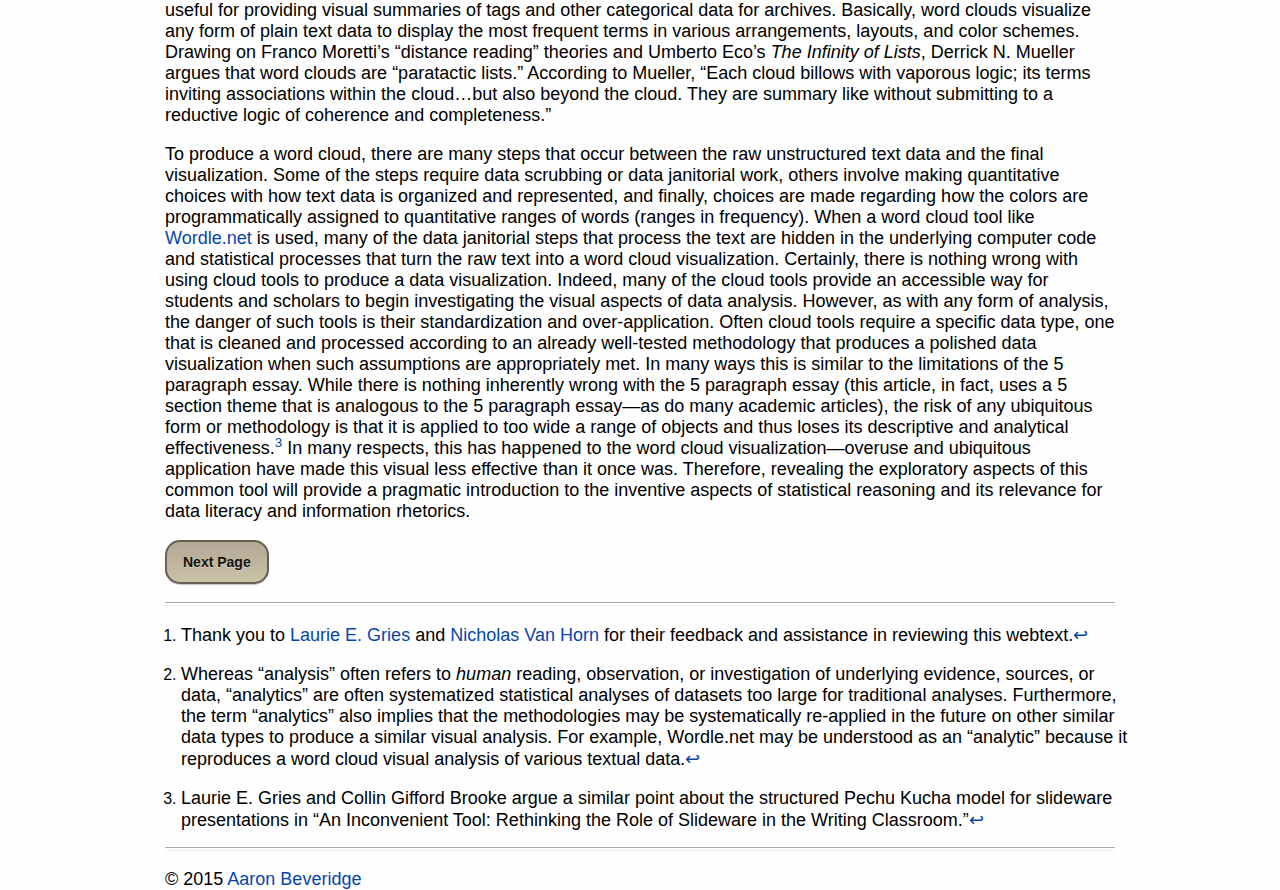
==== commit 1b279c29: "updates" ====
--- a/index.html
+++ b/index.html
@@ -34,9 +34,9 @@
     <div class="row">
             <div class="span12">
       <center>
-      <img src="./images/wordle3.jpg" alt="" style="padding-top:-10px;padding-bottom:0;margin-top:-10px;margin-bottom:5px"/>
+      <img src="./images/wordle3.jpg" alt="" style="padding-top:-6px;padding-bottom:0;margin-top:-6px;margin-bottom:5px"/>
       </center>
-      <p style="font-size:40px;padding-bottom:0;margin-bottom:0;padding-top:10px;margin-top:0">
+      <p style="font-size:40px;padding-bottom:0;margin-bottom:0;padding-top:6px;margin-top:0">
       <b>Looking in the Dustbin</b>
       </p>
       <p style="font-size:30px;padding-top:0;margin-top:0;padding-bottom:0;margin-bottom:0">
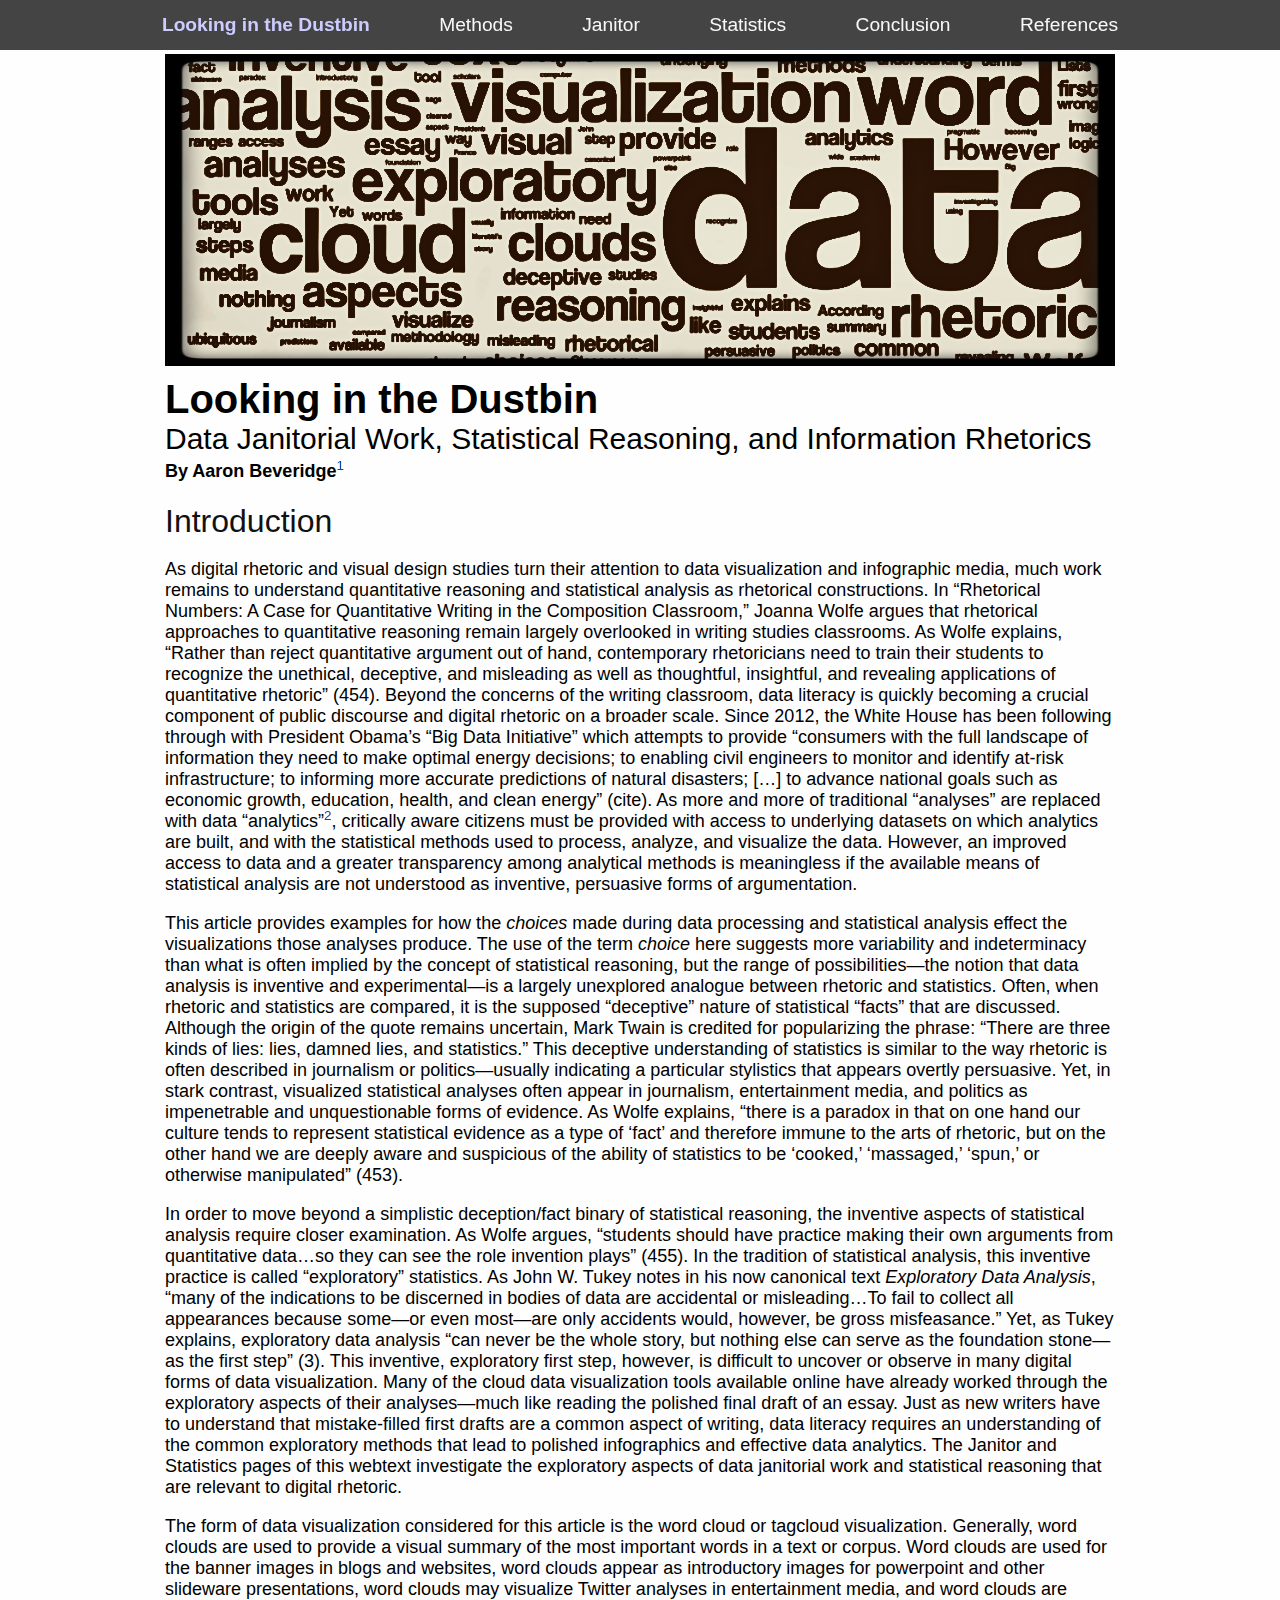
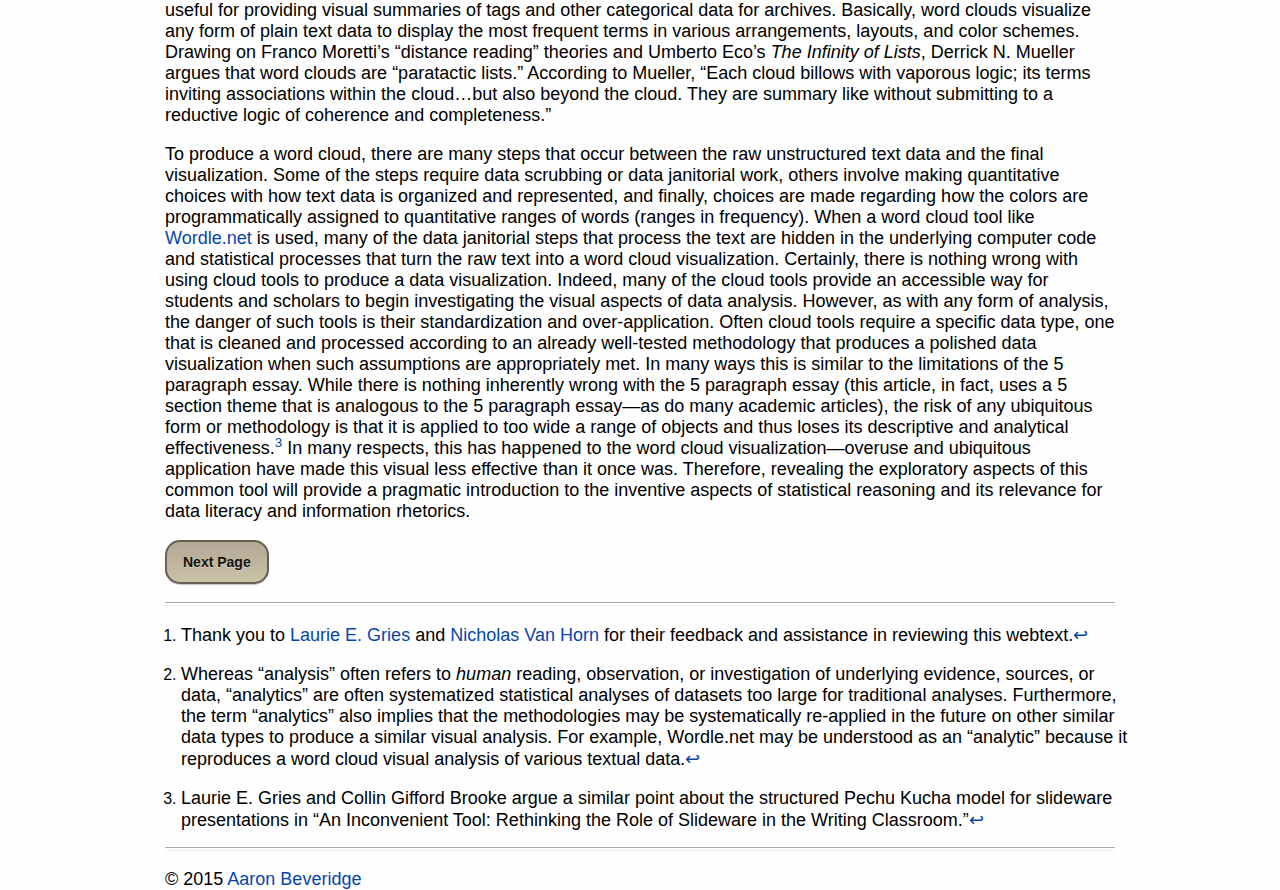
==== commit 4f7ce026: "updates" ====
--- a/index.html
+++ b/index.html
@@ -5,7 +5,7 @@
   <meta http-equiv="Content-Type" content="text/html; charset=utf-8" />
   <meta http-equiv="Content-Style-Type" content="text/css" />
   <meta name="generator" content="pandoc" />
-  <title>Intro </title>
+  <title>Introduction </title>
   <style type="text/css">code{white-space: pre;}</style>
   <link rel="stylesheet" href="style.css" type="text/css" />
 </head>
--- a/style.css
+++ b/style.css
@@ -307,7 +307,7 @@
 }
 
 .nav li {
-  font-family: Lucida Sans Typewriter,Lucida Console,monaco,Bitstream Vera Sans Mono,monospace;
+  font-family: "Helvetica Neue", Helvetica, Arial, sans-serif;
   font-size: 1.2em;
   border-bottom: none;
   height: 40px;
@@ -323,7 +323,7 @@
   transition: .3s background-color;
   outline: none;
   color: #CCCCFF;
-  padding-left: 40px;
+  padding-left: 65px;
 }
 
 .nav .home a {
@@ -370,7 +370,7 @@
   width: 950px;
 }
 
-@media screen and (min-width: 1040px) {
+@media screen and (min-width: 900px) {
 
   .nav li {
     border-bottom: none;
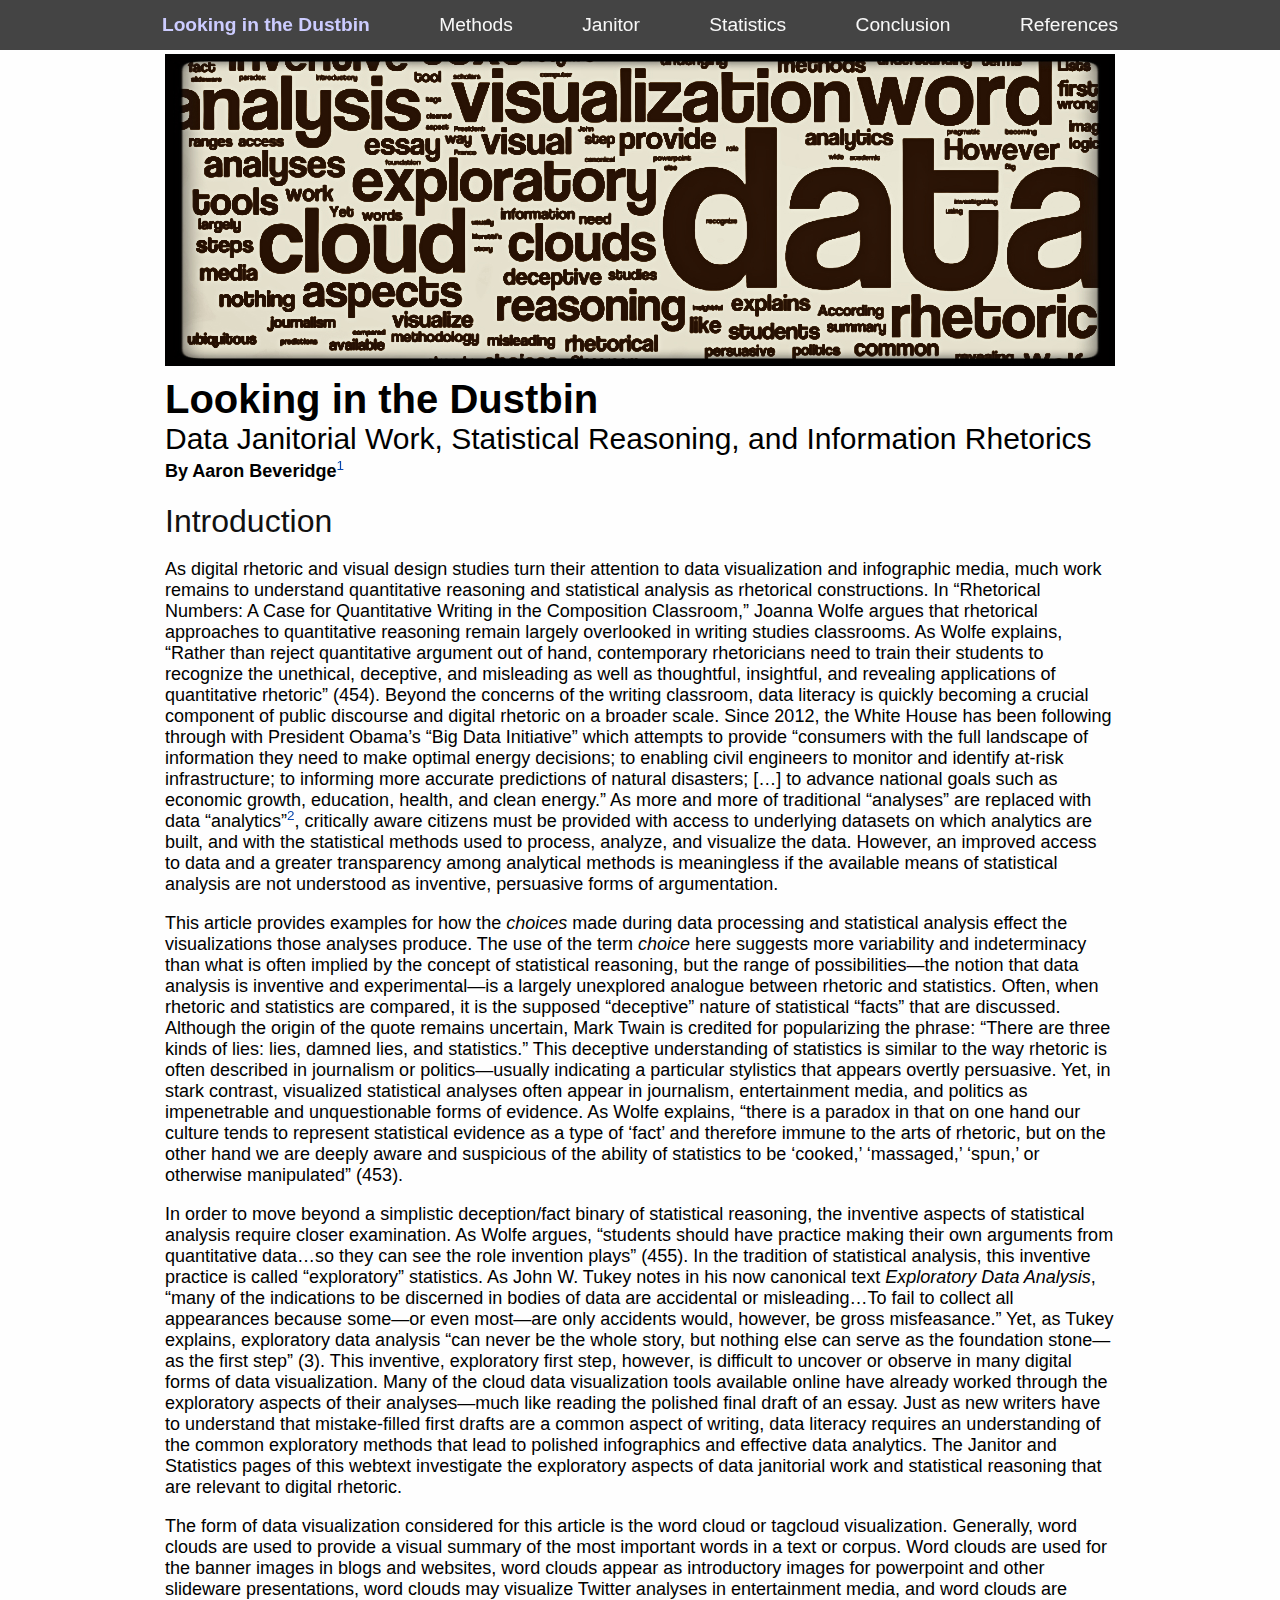
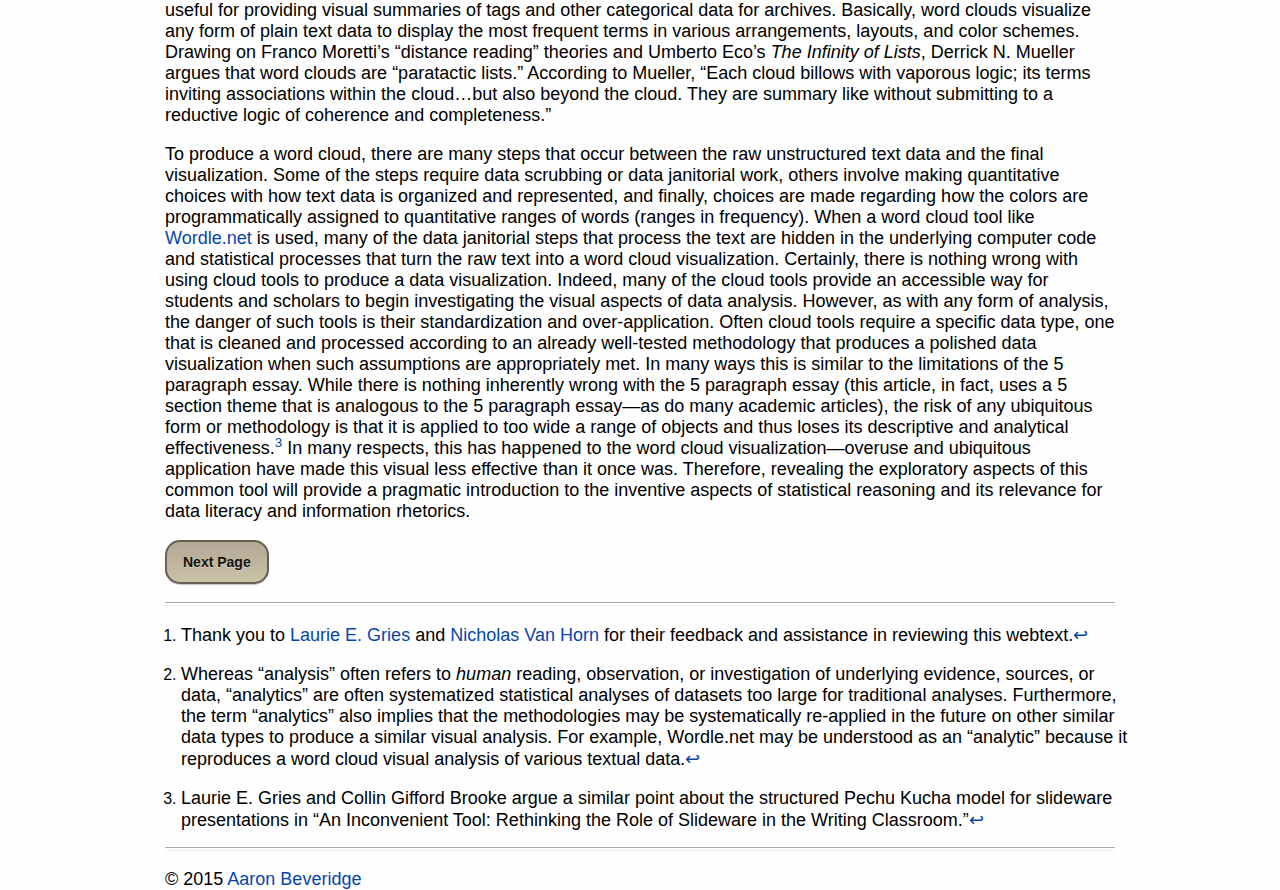
==== commit af5c63a4: "updates" ====
--- a/index.html
+++ b/index.html
@@ -46,7 +46,7 @@
       <b>By Aaron Beveridge</b><a href="#fn1" class="footnoteRef" id="fnref1"><sup>1</sup></a>
       </p>
       <h2 id="introduction">Introduction</h2>
-      <p>As digital rhetoric and visual design studies turn their attention to data visualization and infographic media, much work remains to understand quantitative reasoning and statistical analysis as rhetorical constructions. In “Rhetorical Numbers: A Case for Quantitative Writing in the Composition Classroom,” Joanna Wolfe argues that rhetorical approaches to quantitative reasoning remain largely overlooked in writing studies classrooms. As Wolfe explains, “Rather than reject quantitative argument out of hand, contemporary rhetoricians need to train their students to recognize the unethical, deceptive, and misleading as well as thoughtful, insightful, and revealing applications of quantitative rhetoric” (454). Beyond the concerns of the writing classroom, data literacy is quickly becoming a crucial component of public discourse and digital rhetoric on a broader scale. Since 2012, the White House has been following through with President Obama’s “Big Data Initiative” which attempts to provide “consumers with the full landscape of information they need to make optimal energy decisions; to enabling civil engineers to monitor and identify at-risk infrastructure; to informing more accurate predictions of natural disasters; […] to advance national goals such as economic growth, education, health, and clean energy” (cite). As more and more of traditional “analyses” are replaced with data “analytics”<a href="#fn2" class="footnoteRef" id="fnref2"><sup>2</sup></a>, critically aware citizens must be provided with access to underlying datasets on which analytics are built, and with the statistical methods used to process, analyze, and visualize the data. However, an improved access to data and a greater transparency among analytical methods is meaningless if the available means of statistical analysis are not understood as inventive, persuasive forms of argumentation.</p>
+      <p>As digital rhetoric and visual design studies turn their attention to data visualization and infographic media, much work remains to understand quantitative reasoning and statistical analysis as rhetorical constructions. In “Rhetorical Numbers: A Case for Quantitative Writing in the Composition Classroom,” Joanna Wolfe argues that rhetorical approaches to quantitative reasoning remain largely overlooked in writing studies classrooms. As Wolfe explains, “Rather than reject quantitative argument out of hand, contemporary rhetoricians need to train their students to recognize the unethical, deceptive, and misleading as well as thoughtful, insightful, and revealing applications of quantitative rhetoric” (454). Beyond the concerns of the writing classroom, data literacy is quickly becoming a crucial component of public discourse and digital rhetoric on a broader scale. Since 2012, the White House has been following through with President Obama’s “Big Data Initiative” which attempts to provide “consumers with the full landscape of information they need to make optimal energy decisions; to enabling civil engineers to monitor and identify at-risk infrastructure; to informing more accurate predictions of natural disasters; […] to advance national goals such as economic growth, education, health, and clean energy.” As more and more of traditional “analyses” are replaced with data “analytics”<a href="#fn2" class="footnoteRef" id="fnref2"><sup>2</sup></a>, critically aware citizens must be provided with access to underlying datasets on which analytics are built, and with the statistical methods used to process, analyze, and visualize the data. However, an improved access to data and a greater transparency among analytical methods is meaningless if the available means of statistical analysis are not understood as inventive, persuasive forms of argumentation.</p>
       <p>This article provides examples for how the <em>choices</em> made during data processing and statistical analysis effect the visualizations those analyses produce. The use of the term <em>choice</em> here suggests more variability and indeterminacy than what is often implied by the concept of statistical reasoning, but the range of possibilities—the notion that data analysis is inventive and experimental—is a largely unexplored analogue between rhetoric and statistics. Often, when rhetoric and statistics are compared, it is the supposed “deceptive” nature of statistical “facts” that are discussed. Although the origin of the quote remains uncertain, Mark Twain is credited for popularizing the phrase: “There are three kinds of lies: lies, damned lies, and statistics.” This deceptive understanding of statistics is similar to the way rhetoric is often described in journalism or politics—usually indicating a particular stylistics that appears overtly persuasive. Yet, in stark contrast, visualized statistical analyses often appear in journalism, entertainment media, and politics as impenetrable and unquestionable forms of evidence. As Wolfe explains, “there is a paradox in that on one hand our culture tends to represent statistical evidence as a type of ‘fact’ and therefore immune to the arts of rhetoric, but on the other hand we are deeply aware and suspicious of the ability of statistics to be ‘cooked,’ ‘massaged,’ ‘spun,’ or otherwise manipulated” (453).</p>
       <p>In order to move beyond a simplistic deception/fact binary of statistical reasoning, the inventive aspects of statistical analysis require closer examination. As Wolfe argues, “students should have practice making their own arguments from quantitative data…so they can see the role invention plays” (455). In the tradition of statistical analysis, this inventive practice is called “exploratory” statistics. As John W. Tukey notes in his now canonical text <em>Exploratory Data Analysis</em>, “many of the indications to be discerned in bodies of data are accidental or misleading…To fail to collect all appearances because some—or even most—are only accidents would, however, be gross misfeasance.” Yet, as Tukey explains, exploratory data analysis “can never be the whole story, but nothing else can serve as the foundation stone—as the first step” (3). This inventive, exploratory first step, however, is difficult to uncover or observe in many digital forms of data visualization. Many of the cloud data visualization tools available online have already worked through the exploratory aspects of their analyses—much like reading the polished final draft of an essay. Just as new writers have to understand that mistake-filled first drafts are a common aspect of writing, data literacy requires an understanding of the common exploratory methods that lead to polished infographics and effective data analytics. The Janitor and Statistics pages of this webtext investigate the exploratory aspects of data janitorial work and statistical reasoning that are relevant to digital rhetoric.</p>
       <p>The form of data visualization considered for this article is the word cloud or tagcloud visualization. Generally, word clouds are used to provide a visual summary of the most important words in a text or corpus. Word clouds are used for the banner images in blogs and websites, word clouds appear as introductory images for powerpoint and other slideware presentations, word clouds may visualize Twitter analyses in entertainment media, and word clouds are useful for providing visual summaries of tags and other categorical data for archives. Basically, word clouds visualize any form of plain text data to display the most frequent terms in various arrangements, layouts, and color schemes. Drawing on Franco Moretti’s “distance reading” theories and Umberto Eco’s <em>The Infinity of Lists</em>, Derrick N. Mueller argues that word clouds are “paratactic lists.” According to Mueller, “Each cloud billows with vaporous logic; its terms inviting associations within the cloud…but also beyond the cloud. They are summary like without submitting to a reductive logic of coherence and completeness.”</p>
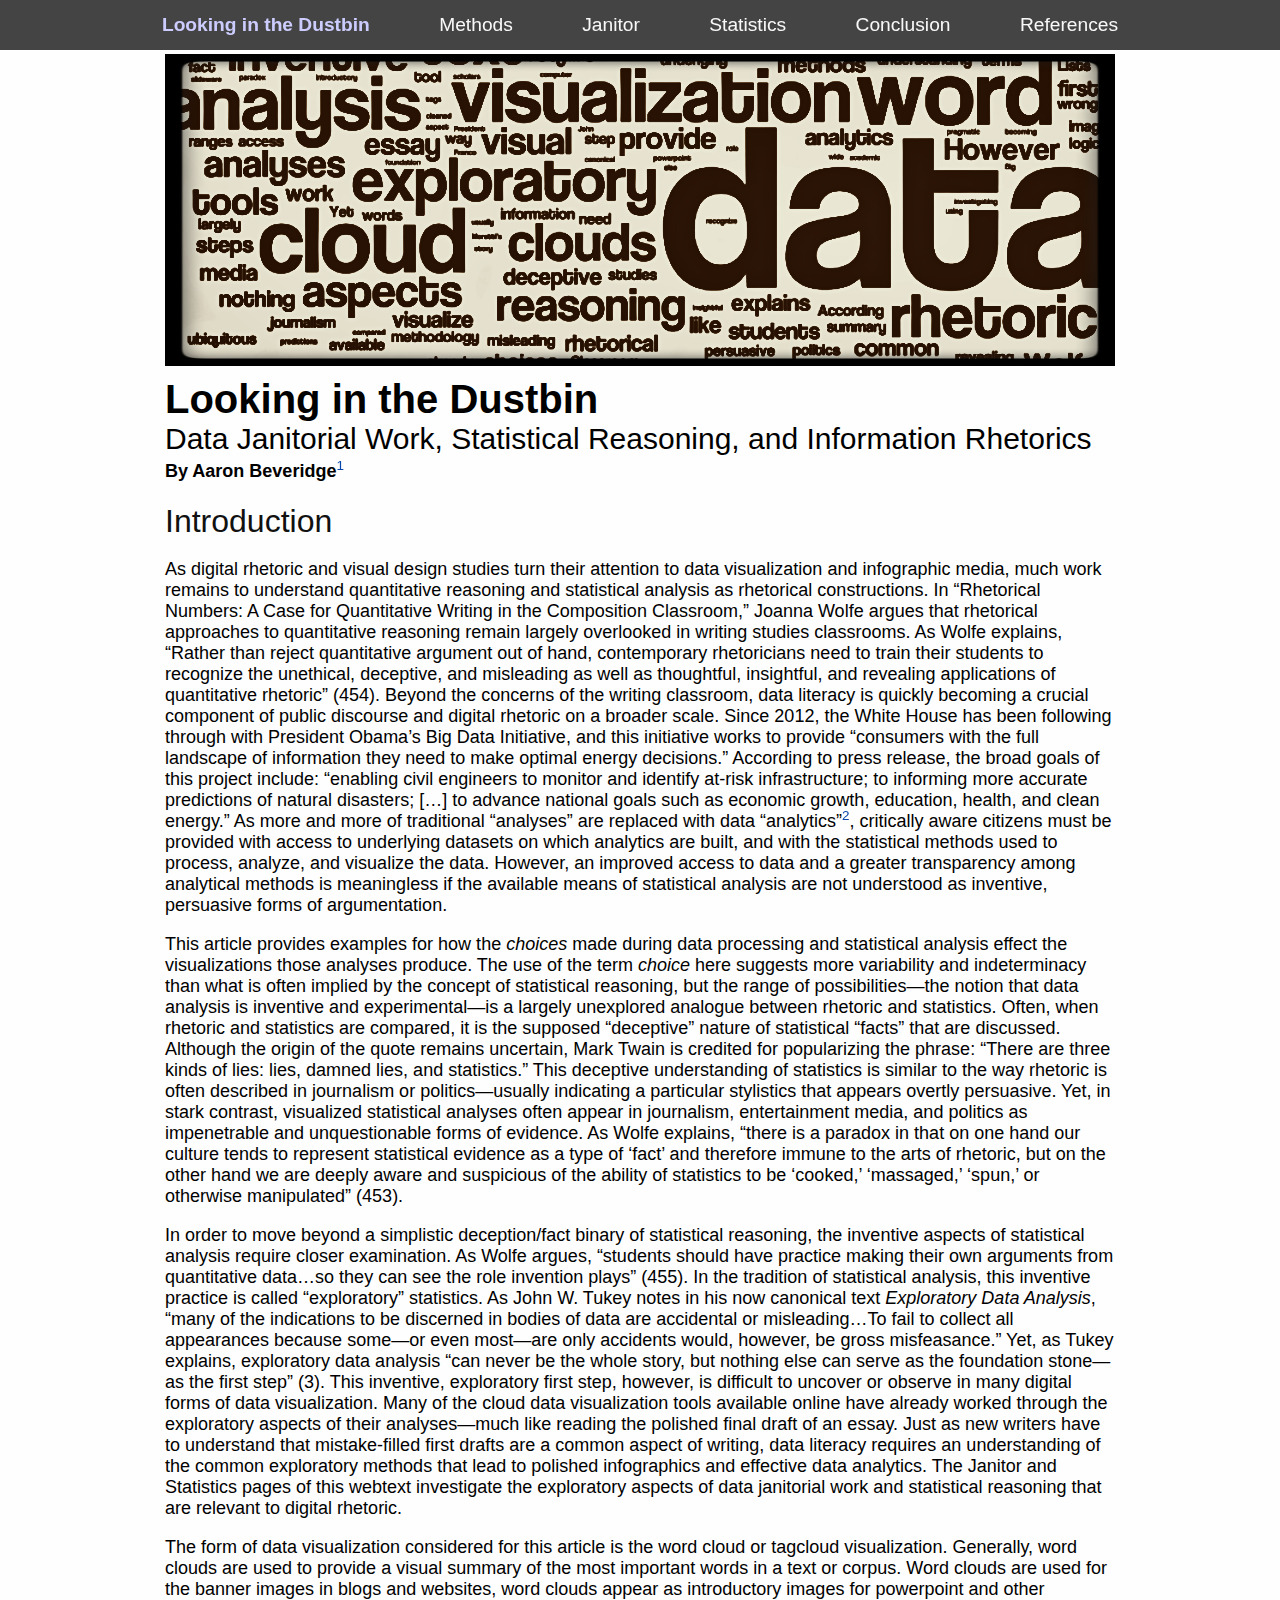
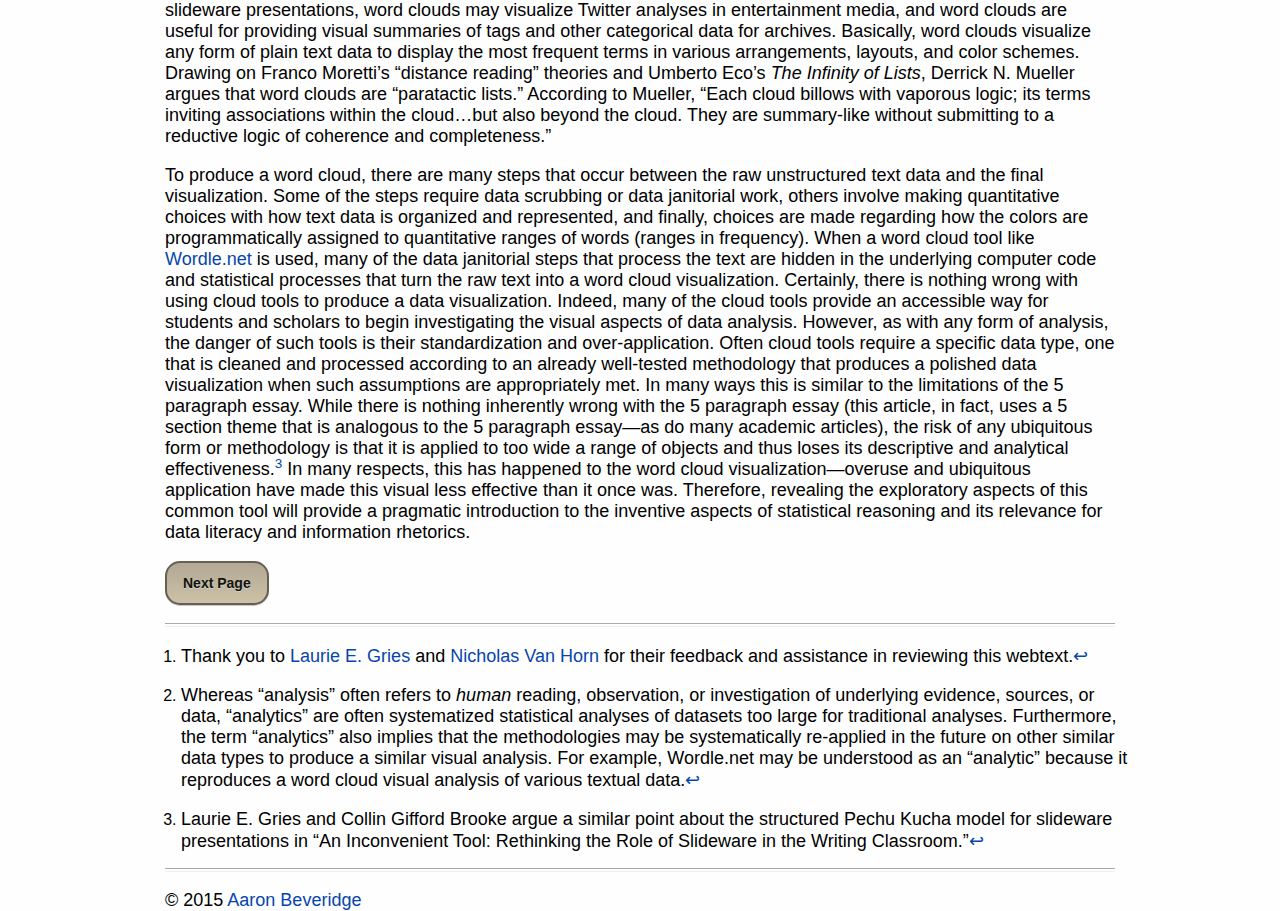
==== commit 1f685f0a: "updates" ====
--- a/index.html
+++ b/index.html
@@ -12,22 +12,22 @@
 <body>
       <div class="nav">
       <ul>
-          <li class="home"><a href="https://aabeveridge.github.io/data-janitor/index.html"><b>Looking in the Dustbin</b></a></li>
-          <li class="methods"><a href="https://aabeveridge.github.io/data-janitor/methods.html">Methods</a></li>
-          <li class="janitor"><a href="https://aabeveridge.github.io/data-janitor/janitor.html">Janitor</a></li>
-          <li class="stats"><a href="https://aabeveridge.github.io/data-janitor/stats.html">Statistics</a></li>
-          <li class="conclusion"><a href="https://aabeveridge.github.io/data-janitor/conclusion.html">Conclusion</a></li>
-          <li class="notes"><a href="https://aabeveridge.github.io/data-janitor/notes.html">References</a></li>
+          <li class="home"><a href="index.html"><b>Looking in the Dustbin</b></a></li>
+          <li class="methods"><a href="methods.html">Methods</a></li>
+          <li class="janitor"><a href="janitor.html">Janitor</a></li>
+          <li class="stats"><a href="stats.html">Statistics</a></li>
+          <li class="conclusion"><a href="conclusion.html">Conclusion</a></li>
+          <li class="notes"><a href="notes.html">References</a></li>
       </ul>
        <select> 
         <option value="" selected="selected">Select</option> 
         
-        <option value="https://aabeveridge.github.io/data-janitor/index.html">Home</option> 
-        <option value="https://aabeveridge.github.io/data-janitor/methods.html">Methods</option> 
-        <option value="https://aabeveridge.github.io/data-janitor/janitor.html">Janitor</option> 
-        <option value="https://aabeveridge.github.io/data-janitor/stats.html">Statistics</option> 
-        <option value="https://aabeveridge.github.io/data-janitor/conclusion.html">Conclusion</option>
-        <option value="https://aabeveridge.github.io/data-janitor/notes.html">References</option> 
+        <option value="index.html">Home</option> 
+        <option value="methods.html">Methods</option> 
+        <option value="janitor.html">Janitor</option> 
+        <option value="stats.html">Statistics</option> 
+        <option value="conclusion.html">Conclusion</option>
+        <option value="notes.html">References</option> 
       </select>
     </div>
       <div class="container">
@@ -46,12 +46,12 @@
       <b>By Aaron Beveridge</b><a href="#fn1" class="footnoteRef" id="fnref1"><sup>1</sup></a>
       </p>
       <h2 id="introduction">Introduction</h2>
-      <p>As digital rhetoric and visual design studies turn their attention to data visualization and infographic media, much work remains to understand quantitative reasoning and statistical analysis as rhetorical constructions. In “Rhetorical Numbers: A Case for Quantitative Writing in the Composition Classroom,” Joanna Wolfe argues that rhetorical approaches to quantitative reasoning remain largely overlooked in writing studies classrooms. As Wolfe explains, “Rather than reject quantitative argument out of hand, contemporary rhetoricians need to train their students to recognize the unethical, deceptive, and misleading as well as thoughtful, insightful, and revealing applications of quantitative rhetoric” (454). Beyond the concerns of the writing classroom, data literacy is quickly becoming a crucial component of public discourse and digital rhetoric on a broader scale. Since 2012, the White House has been following through with President Obama’s “Big Data Initiative” which attempts to provide “consumers with the full landscape of information they need to make optimal energy decisions; to enabling civil engineers to monitor and identify at-risk infrastructure; to informing more accurate predictions of natural disasters; […] to advance national goals such as economic growth, education, health, and clean energy.” As more and more of traditional “analyses” are replaced with data “analytics”<a href="#fn2" class="footnoteRef" id="fnref2"><sup>2</sup></a>, critically aware citizens must be provided with access to underlying datasets on which analytics are built, and with the statistical methods used to process, analyze, and visualize the data. However, an improved access to data and a greater transparency among analytical methods is meaningless if the available means of statistical analysis are not understood as inventive, persuasive forms of argumentation.</p>
+      <p>As digital rhetoric and visual design studies turn their attention to data visualization and infographic media, much work remains to understand quantitative reasoning and statistical analysis as rhetorical constructions. In “Rhetorical Numbers: A Case for Quantitative Writing in the Composition Classroom,” Joanna Wolfe argues that rhetorical approaches to quantitative reasoning remain largely overlooked in writing studies classrooms. As Wolfe explains, “Rather than reject quantitative argument out of hand, contemporary rhetoricians need to train their students to recognize the unethical, deceptive, and misleading as well as thoughtful, insightful, and revealing applications of quantitative rhetoric” (454). Beyond the concerns of the writing classroom, data literacy is quickly becoming a crucial component of public discourse and digital rhetoric on a broader scale. Since 2012, the White House has been following through with President Obama’s Big Data Initiative, and this initiative works to provide “consumers with the full landscape of information they need to make optimal energy decisions.” According to press release, the broad goals of this project include: “enabling civil engineers to monitor and identify at-risk infrastructure; to informing more accurate predictions of natural disasters; […] to advance national goals such as economic growth, education, health, and clean energy.” As more and more of traditional “analyses” are replaced with data “analytics”<a href="#fn2" class="footnoteRef" id="fnref2"><sup>2</sup></a>, critically aware citizens must be provided with access to underlying datasets on which analytics are built, and with the statistical methods used to process, analyze, and visualize the data. However, an improved access to data and a greater transparency among analytical methods is meaningless if the available means of statistical analysis are not understood as inventive, persuasive forms of argumentation.</p>
       <p>This article provides examples for how the <em>choices</em> made during data processing and statistical analysis effect the visualizations those analyses produce. The use of the term <em>choice</em> here suggests more variability and indeterminacy than what is often implied by the concept of statistical reasoning, but the range of possibilities—the notion that data analysis is inventive and experimental—is a largely unexplored analogue between rhetoric and statistics. Often, when rhetoric and statistics are compared, it is the supposed “deceptive” nature of statistical “facts” that are discussed. Although the origin of the quote remains uncertain, Mark Twain is credited for popularizing the phrase: “There are three kinds of lies: lies, damned lies, and statistics.” This deceptive understanding of statistics is similar to the way rhetoric is often described in journalism or politics—usually indicating a particular stylistics that appears overtly persuasive. Yet, in stark contrast, visualized statistical analyses often appear in journalism, entertainment media, and politics as impenetrable and unquestionable forms of evidence. As Wolfe explains, “there is a paradox in that on one hand our culture tends to represent statistical evidence as a type of ‘fact’ and therefore immune to the arts of rhetoric, but on the other hand we are deeply aware and suspicious of the ability of statistics to be ‘cooked,’ ‘massaged,’ ‘spun,’ or otherwise manipulated” (453).</p>
       <p>In order to move beyond a simplistic deception/fact binary of statistical reasoning, the inventive aspects of statistical analysis require closer examination. As Wolfe argues, “students should have practice making their own arguments from quantitative data…so they can see the role invention plays” (455). In the tradition of statistical analysis, this inventive practice is called “exploratory” statistics. As John W. Tukey notes in his now canonical text <em>Exploratory Data Analysis</em>, “many of the indications to be discerned in bodies of data are accidental or misleading…To fail to collect all appearances because some—or even most—are only accidents would, however, be gross misfeasance.” Yet, as Tukey explains, exploratory data analysis “can never be the whole story, but nothing else can serve as the foundation stone—as the first step” (3). This inventive, exploratory first step, however, is difficult to uncover or observe in many digital forms of data visualization. Many of the cloud data visualization tools available online have already worked through the exploratory aspects of their analyses—much like reading the polished final draft of an essay. Just as new writers have to understand that mistake-filled first drafts are a common aspect of writing, data literacy requires an understanding of the common exploratory methods that lead to polished infographics and effective data analytics. The Janitor and Statistics pages of this webtext investigate the exploratory aspects of data janitorial work and statistical reasoning that are relevant to digital rhetoric.</p>
-      <p>The form of data visualization considered for this article is the word cloud or tagcloud visualization. Generally, word clouds are used to provide a visual summary of the most important words in a text or corpus. Word clouds are used for the banner images in blogs and websites, word clouds appear as introductory images for powerpoint and other slideware presentations, word clouds may visualize Twitter analyses in entertainment media, and word clouds are useful for providing visual summaries of tags and other categorical data for archives. Basically, word clouds visualize any form of plain text data to display the most frequent terms in various arrangements, layouts, and color schemes. Drawing on Franco Moretti’s “distance reading” theories and Umberto Eco’s <em>The Infinity of Lists</em>, Derrick N. Mueller argues that word clouds are “paratactic lists.” According to Mueller, “Each cloud billows with vaporous logic; its terms inviting associations within the cloud…but also beyond the cloud. They are summary like without submitting to a reductive logic of coherence and completeness.”</p>
+      <p>The form of data visualization considered for this article is the word cloud or tagcloud visualization. Generally, word clouds are used to provide a visual summary of the most important words in a text or corpus. Word clouds are used for the banner images in blogs and websites, word clouds appear as introductory images for powerpoint and other slideware presentations, word clouds may visualize Twitter analyses in entertainment media, and word clouds are useful for providing visual summaries of tags and other categorical data for archives. Basically, word clouds visualize any form of plain text data to display the most frequent terms in various arrangements, layouts, and color schemes. Drawing on Franco Moretti’s “distance reading” theories and Umberto Eco’s <em>The Infinity of Lists</em>, Derrick N. Mueller argues that word clouds are “paratactic lists.” According to Mueller, “Each cloud billows with vaporous logic; its terms inviting associations within the cloud…but also beyond the cloud. They are summary-like without submitting to a reductive logic of coherence and completeness.”</p>
       <p>To produce a word cloud, there are many steps that occur between the raw unstructured text data and the final visualization. Some of the steps require data scrubbing or data janitorial work, others involve making quantitative choices with how text data is organized and represented, and finally, choices are made regarding how the colors are programmatically assigned to quantitative ranges of words (ranges in frequency). When a word cloud tool like <a href="http://wordle.net">Wordle.net</a> is used, many of the data janitorial steps that process the text are hidden in the underlying computer code and statistical processes that turn the raw text into a word cloud visualization. Certainly, there is nothing wrong with using cloud tools to produce a data visualization. Indeed, many of the cloud tools provide an accessible way for students and scholars to begin investigating the visual aspects of data analysis. However, as with any form of analysis, the danger of such tools is their standardization and over-application. Often cloud tools require a specific data type, one that is cleaned and processed according to an already well-tested methodology that produces a polished data visualization when such assumptions are appropriately met. In many ways this is similar to the limitations of the 5 paragraph essay. While there is nothing inherently wrong with the 5 paragraph essay (this article, in fact, uses a 5 section theme that is analogous to the 5 paragraph essay—as do many academic articles), the risk of any ubiquitous form or methodology is that it is applied to too wide a range of objects and thus loses its descriptive and analytical effectiveness.<a href="#fn3" class="footnoteRef" id="fnref3"><sup>3</sup></a> In many respects, this has happened to the word cloud visualization—overuse and ubiquitous application have made this visual less effective than it once was. Therefore, revealing the exploratory aspects of this common tool will provide a pragmatic introduction to the inventive aspects of statistical reasoning and its relevance for data literacy and information rhetorics.</p>
-      <p><a href="http://aaronbeveridge.com/data-janitor/methods.html" class="myButton">Next Page</a></p>
+      <p><a href="methods.html" class="myButton">Next Page</a></p>
       <div class="footnotes">
       <hr />
       <ol>
